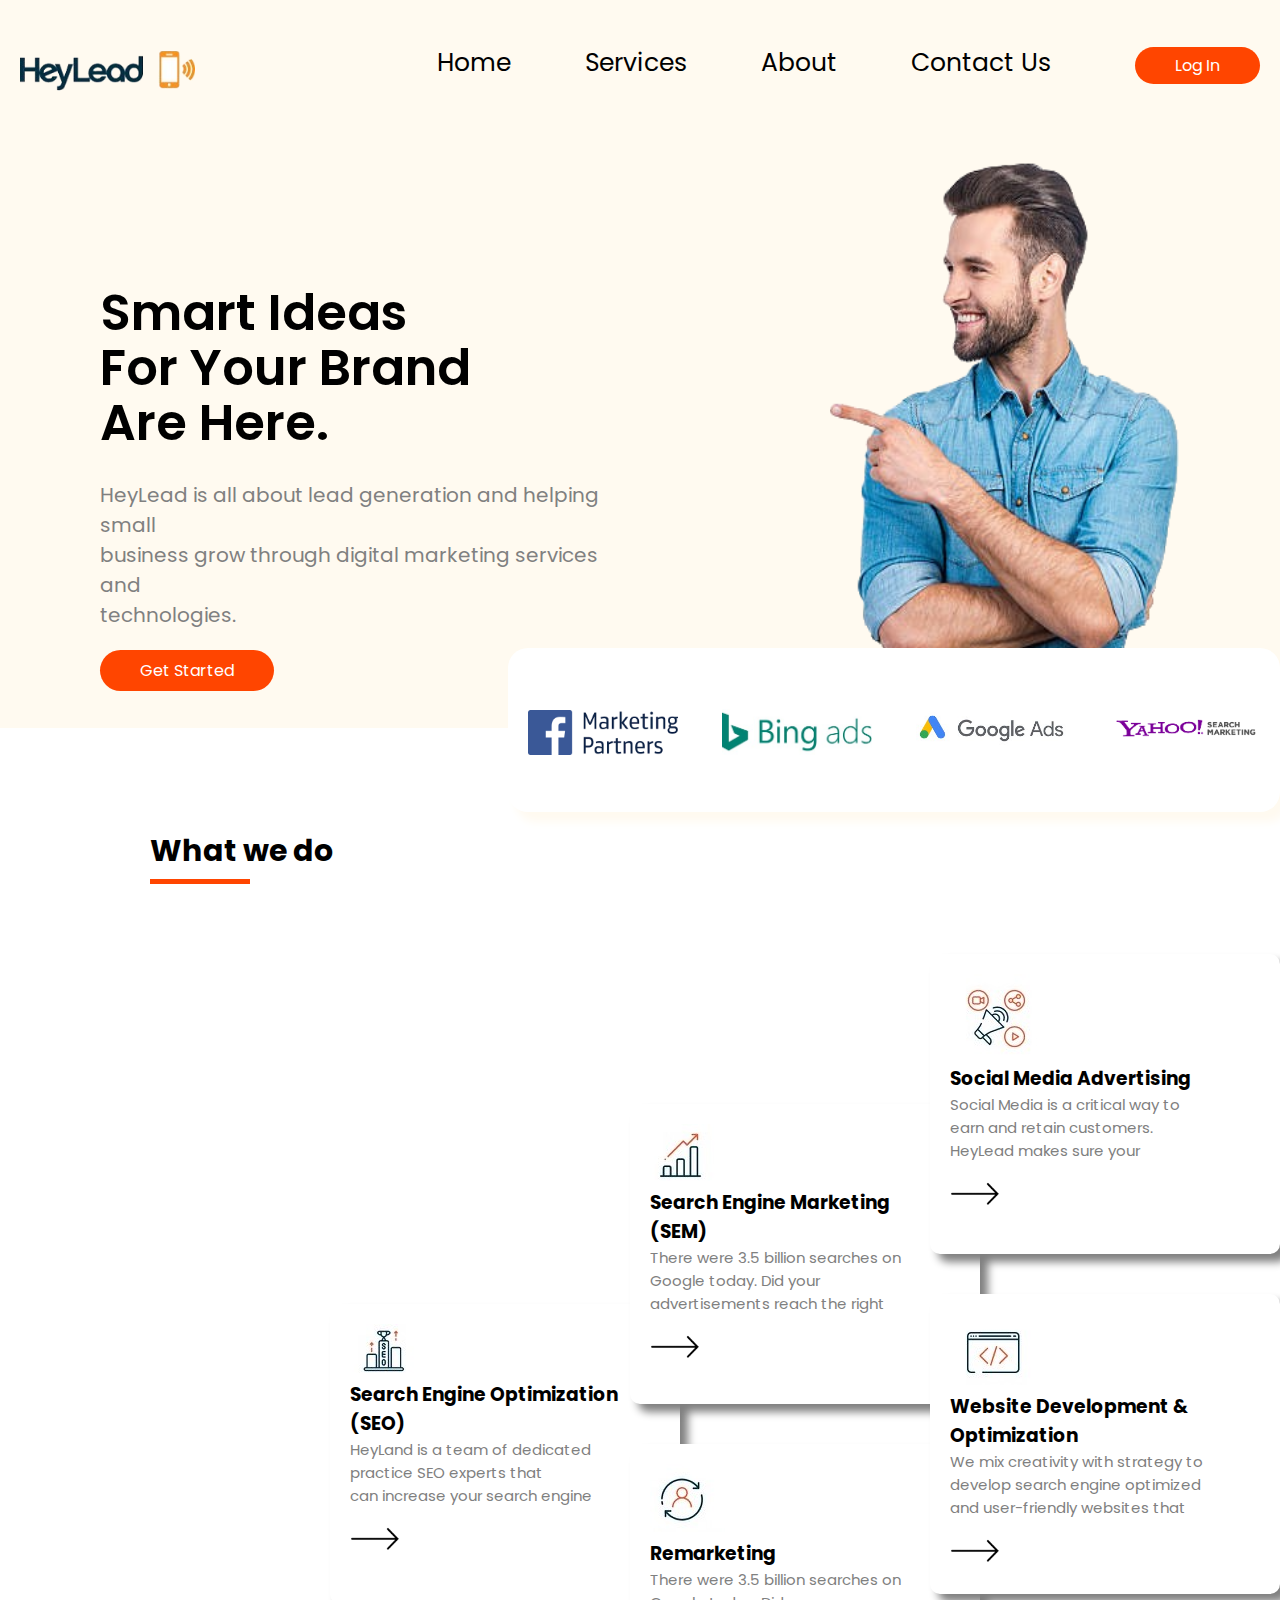
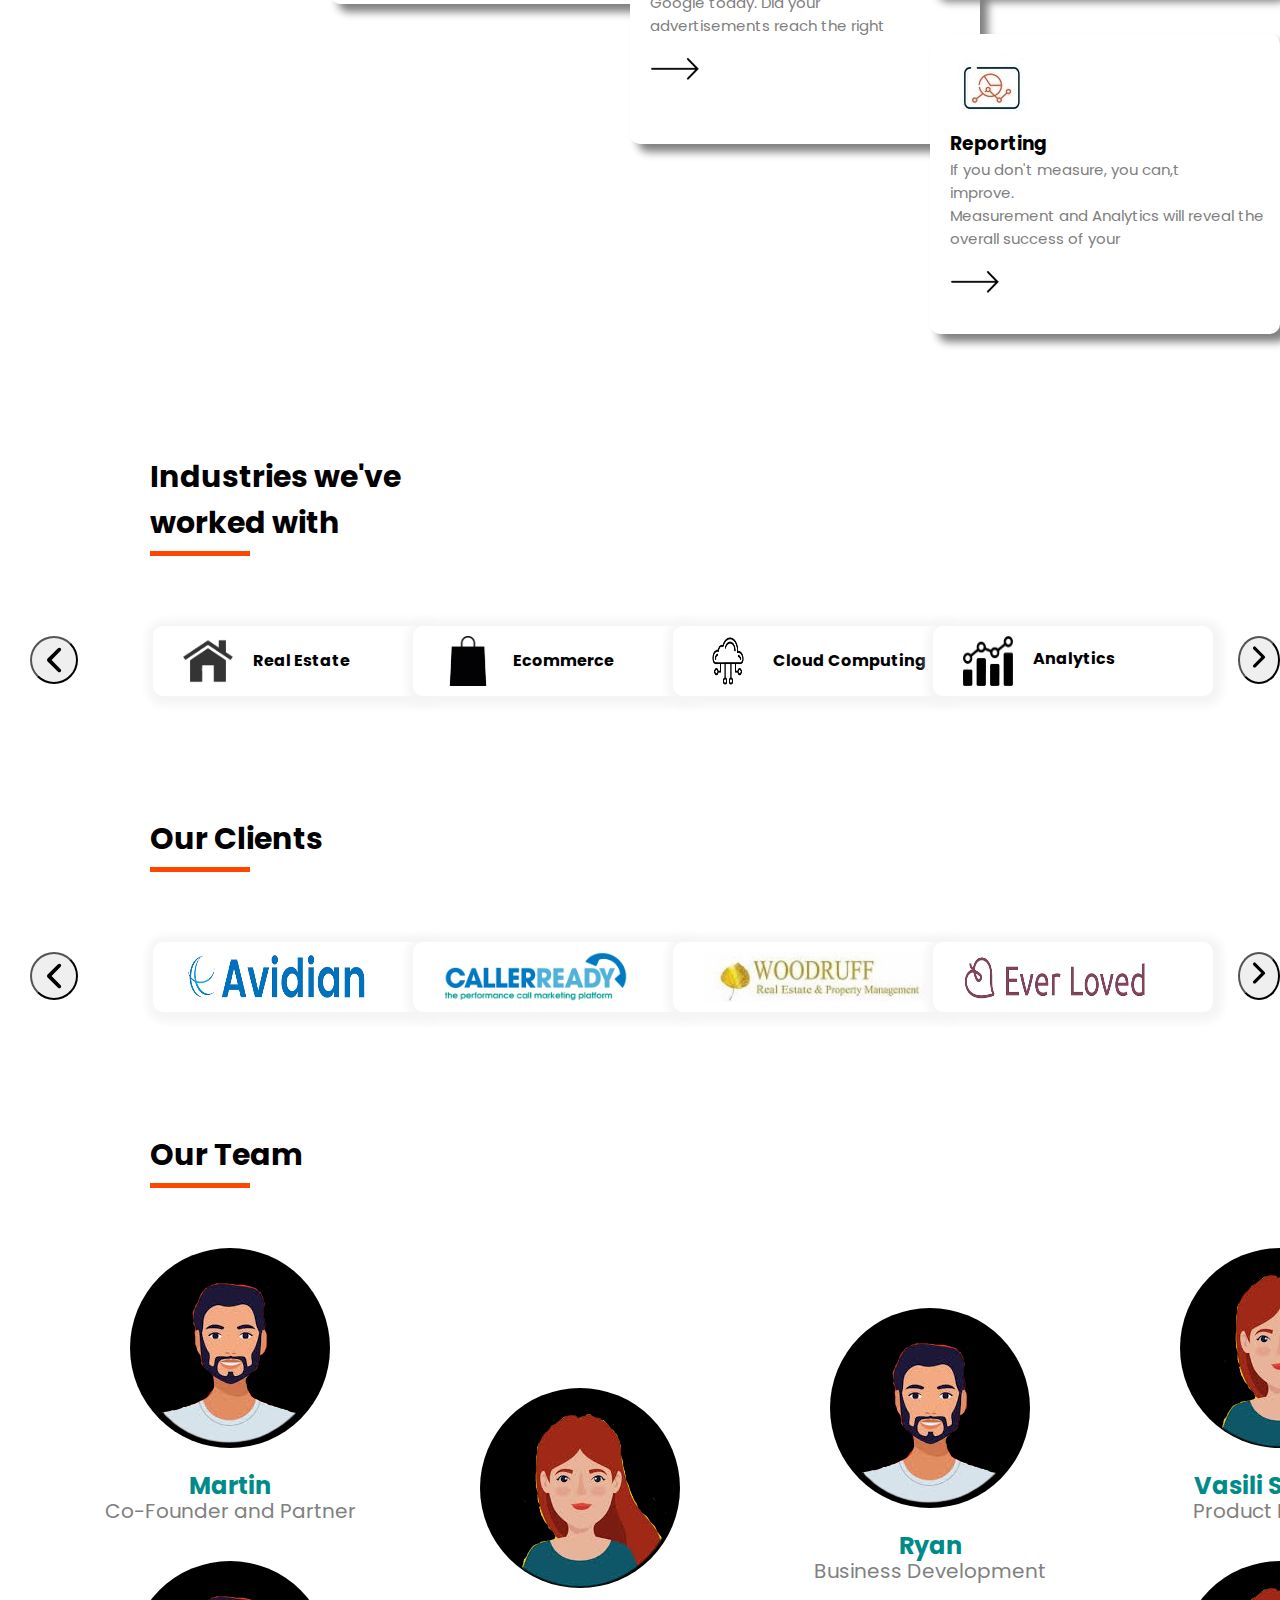
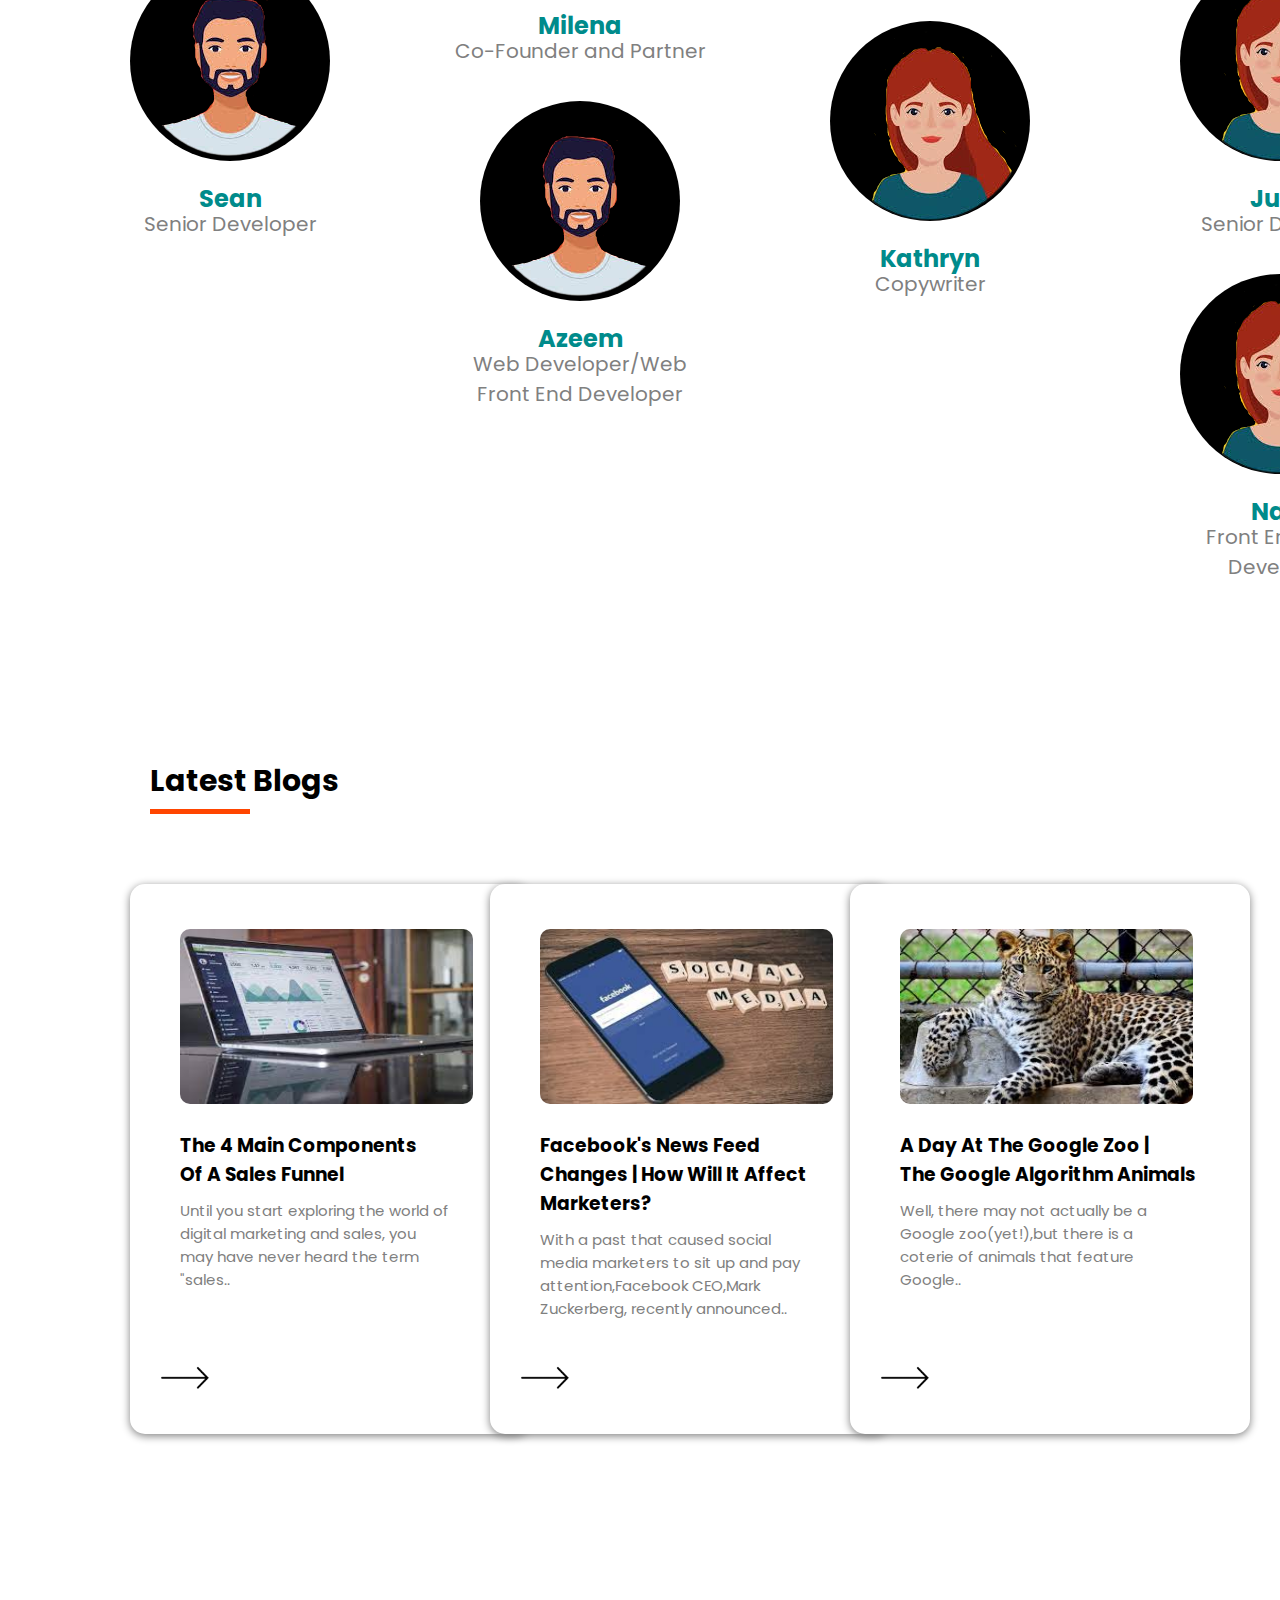
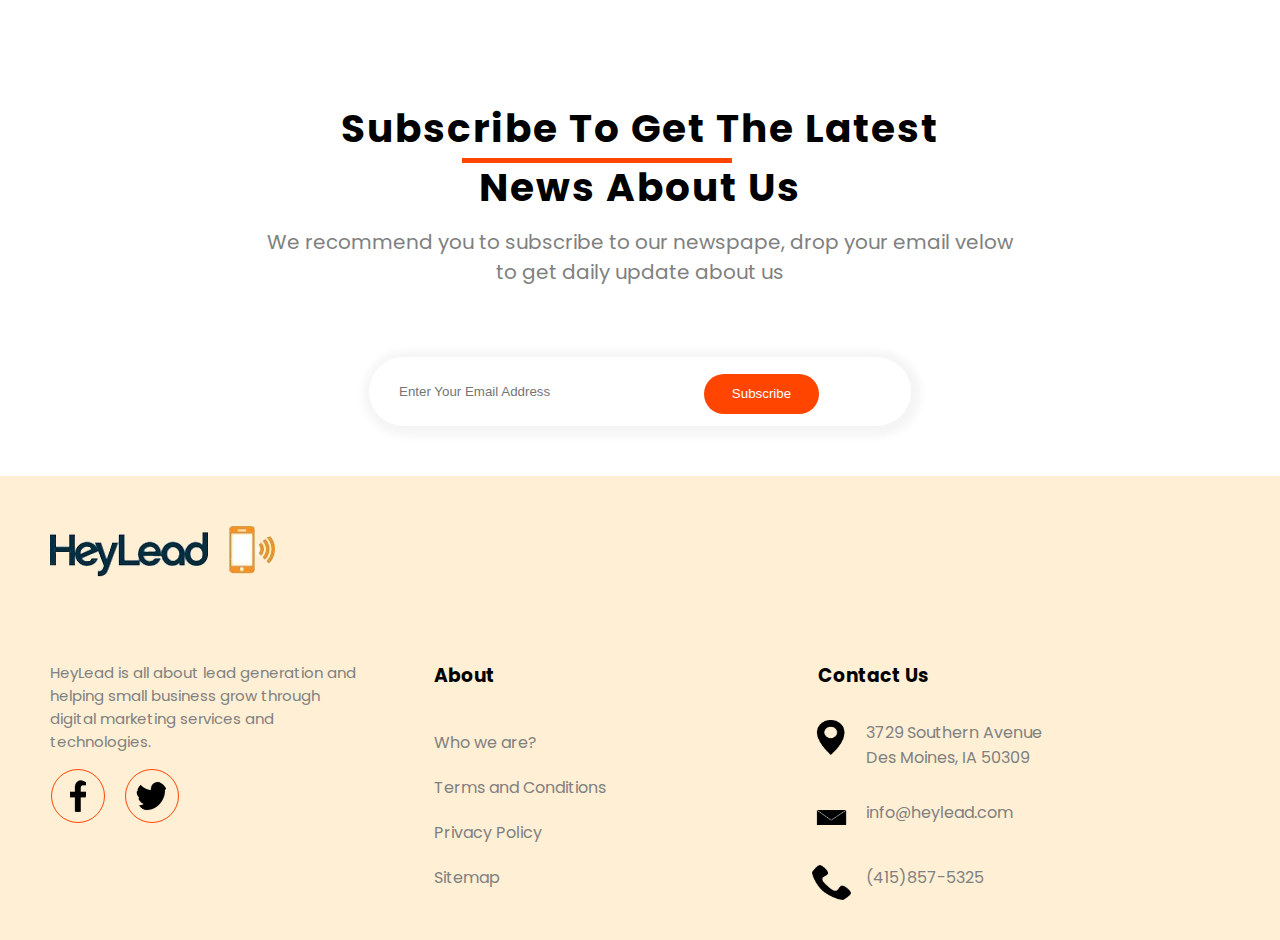
==== index.html @ 89aa3ac0 "Add files via upload" ====
<!DOCTYPE html>
<html>
<head>
    <meta name="viewport" content="width=device-width, initial-scale=1.0">
    <title>Sample Page</title>
    <link rel="stylesheet" href="page.css">
    <link rel="preconnect" href="https://fonts.googleapis.com">
    <link href="https://fonts.googleapis.com/css2?family=Poppins:wght@300;500;600;700&display=swap" rel="stylesheet">
</head>
<body>
   <div class="container">    
     <div class="header">
        <img src="images/download1.png"class="logo" width="175px">
          <nav>
              <ul>
               <li><a href="index.html" id="home">Home</a></li>
               <li><a href="">Services</a></li>
               <li><a href="">About</a></li>
               <li><a href="">Contact Us</a></li>
               <a href="" class="btn">Log In</a>
           </ul>
         </nav>
    </div>
    <div class="content">
       <div class="textbox">
         <h2>Smart Ideas<br>For Your Brand<br>Are Here.</h2>
           <p>HeyLead is all about lead generation and helping small<br>business grow through digital marketing services and<br>technologies.</p>
           <a href="" class="btn1">Get Started</a>
       </div>
       <div class="imgbox">
         <img src="images/man1.png" width="620px" height="580px">
       </div>
    </div>
   </div>
    <div class="over-con">
        <ul class="ads">
            <li><a href="#"><img src="images/fb.png"></a></li>
            <li><a href="#"><img src="images/bing1.jpg"></a></li>
            <li><a href="#"><img src="images/google1.jpg"></a></li>
            <li><a href="#"><img src="images/yahoo1.png"></a></li>
        </ul>
    </div>
<div class="container1">
<h2 class="title">What we do</h2>
 <div class="row1">
     <div class="col-md-4">
        <div class="rud">
         <div class="col-lg-4 item">
             <img src="images/heylead%20webpage%20update%202%20(2).jpg">
             <h3>Search Engine Optimization<br>(SEO)</h3>
             <p>HeyLand is a team of dedicated<br>practice SEO experts that<br>can increase your search engine</p>
             <a href="#"><img src="images/arrow.png" width="50px"></a>
         </div>
         </div>
     </div> 
     <div class="col-md-4">
         <div class="rud1">
            <div class="col-lg-4 item">
             <img src="images/heylead%20webpage%20update%202%20(1).jpg">
             <h3>Search Engine Marketing<br>(SEM)</h3>
             <p>There were 3.5 billion searches on<br>Google today. Did your<br>advertisements reach the right</p>
             <a href="#"><img src="images/arrow.png" width="50px"></a>
         </div>
            <div class="col-lg-4 item">
             <img src="images/heylead%20webpage%20update%202%20(3).jpg">
             <h3>Remarketing</h3>
            <p>There were 3.5 billion searches on<br>Google today. Did your<br>advertisements reach the right</p>
             <a href="#"><img src="images/arrow.png" width="50px"></a>
         </div>
         </div>
     </div> 
     <div class="col-md-4">
            <div class="col-lg-4 item">
             <img src="images/heylead%20webpage%20update%202%20(4).jpg">
             <h3>Social Media Advertising</h3>
             <p>Social Media is a critical way to<br>earn and retain customers.<br>HeyLead makes sure your</p>
             <a href="#"><img src="images/arrow.png" width="50px"></a>
         </div>
            <div class="col-lg-4 item">
             <img src="images/heylead%20webpage%20update%202%20(5).jpg">
             <h3>Website Development &<br>Optimization</h3>
             <p>We mix creativity with strategy to<br>develop search engine optimized<br>and user-friendly websites that</p>
             <a href="#"><img src="images/arrow.png" width="50px"></a>
         </div>
            <div class="col-lg-4 item">
             <img src="images/6.jpg">
             <h3>Reporting</h3>
             <p>If you don't measure, you can,t<br>improve.<br>Measurement and Analytics will reveal the overall success of your</p>
             <a href="#"><img src="images/arrow.png" width="50px"></a>
         </div>         
     </div>       
 </div>  
</div>
<div class="container2">
    <div class="ind-con">
        <h2 class="title">Industries we've<br>worked with</h2> 
        <div class="divs1">
          <div class="row-1">
          <button class="btn-prev" type="button" data-bs-target="#carouselExampleControls" data-bs-slide="prev">
          <span class="btn-prev-icon" aria-hidden="true"></span>
          <span class="visually-hidden">Previous</span>
          </button>
         <div class="col-md-2">
            <div class="item-1">
             <img src="images/hut.png"><h2>Real Estate</h2>
            </div>
          </div> 
            <div class="col-md-2">
            <div class="item-1">
             <img src="images/bag.png"><h2>Ecommerce</h2>
            </div>
          </div> 
            <div class="col-md-2">
            <div class="item-1">
             <img src="images/cloud.png"><h2>Cloud Computing</h2>
            </div>
          </div>  
            <div class="col-md-2">
            <div class="item-1">
             <a href="#"><img src="images/analytics.png"><h2>Analytics</h2></a>
            </div>
          </div> 
         <button class="btn-next" type="button" data-bs-target="#carouselExampleControls" data-bs-slide="next">
        <span class="btn-next-icon" aria-hidden="true"></span>
         <span class="visually-hidden">Next</span>
         
         </button>
         
    </div>
    </div>
  
</div> 
    <div class="client-con">
        <h2 class="title">Our Clients</h2>  
        <div class="divs1">
          <div class="row-1">
          <button class="btn-prev" type="button" data-bs-target="#carouselExampleControls" data-bs-slide="prev">
          <span class="btn-prev-icon" aria-hidden="true"></span>
          <span class="visually-hidden">Previous</span>
          </button>
         <div class="col-md-2">
            <div class="item-1">
             <img style="width: 185px;"src="images/avidian.png">
            </div>
          </div> 
            <div class="col-md-2">
            <div class="item-1">
             <img style="width: 185px;" src="images/calleready.png">
            </div>
          </div> 
            <div class="col-md-2">
            <div class="item-1">
             <img style="width: 235px;" src="images/woodruff.jpg">
            </div>
          </div>  
            <div class="col-md-2">
            <div class="item-1">
             <img style="width: 185px;" src="images/everloved.png">
            </div>
          </div> 
         <button class="btn-next" type="button" data-bs-target="#carouselExampleControls" data-bs-slide="next">
        <span class="btn-next-icon" aria-hidden="true"></span>
         <span class="visually-hidden">Next</span>
         </button>
    </div>
    </div>
    </div>
    
</div>
<div class="container2">
    <h2 class="title">Our Team</h2>
    <div class="row2">   
        <div class="col-md-3">
           <div class="col-lg-4 item1">
             <img src="images/av3-new.png">
            </div>
            <h2 style="color: darkcyan; text-align: center;">Martin</h2>
            <p  style="text-align: center;">Co-Founder and Partner</p>
         <div class="col-lg-4 item1">
             <img src="images/av3-new.png">
        </div>
            <h2 style="color: darkcyan; text-align: center;">Sean</h2>
            <p  style="text-align: center;">Senior Developer</p>
        </div>
        <div class="col-md-3">
            <div class="cl1">
           <div class="col-lg-4 item1">
             <img src="images/av1-new.png">
         </div>
            <h2 style="color: darkcyan; text-align: center;">Milena</h2>
            <p  style="text-align: center;">Co-Founder and Partner</p>
         <div class="col-lg-4 item1">
             <img src="images/av3-new.png">
         </div>
         <h2 style="color: darkcyan; text-align: center;">Azeem</h2>
            <p  style="text-align: center;">Web Developer/Web<br>Front End Developer</p>
        </div>
        </div>
        <div class="col-md-3">
            <div class="cl2">
           <div class="col-lg-4 item1">
             <img src="images/av3-new.png">
         </div>
         <h2 style="color: darkcyan; text-align: center;">Ryan</h2>
            <p  style="text-align: center;">Business Development</p>
         <div class="col-lg-4 item1">
             <img src="images/av1-new.png">
         </div>
            <h2 style="color: darkcyan; text-align: center;">Kathryn</h2>
            <p  style="text-align: center;">Copywriter</p>
        </div>
        </div>
        <div class="col-md-3">
           <div class="col-lg-4 item1">
             <img src="images/av1-new.png">
         </div>
         <h2 style="color: darkcyan; text-align: center;">Vasili Savitski</h2>
            <p  style="text-align: center;">Product Designer</p>
         <div class="col-lg-4 item1">
             <img src="images/av1-new.png">
         </div>
         <h2 style="color: darkcyan; text-align: center;">Julia</h2>
            <p  style="text-align: center;">Senior Designer</p>
        <div class="col-lg-4 item1">
             <img src="images/av1-new.png">
         </div>
        <h2 style="color: darkcyan; text-align: center;">Nani</h2>
            <p  style="text-align: center;">Front End Web<br>Developer</p>
        </div>

    </div>
</div>
<div class="container2">
  <h2 class="title">Latest Blogs</h2>
  <div class="row3">
      <div class="col-md-4">
         <div class="col-lg-4 item2">
             <img class="img1" src="images/laptop.jpg">
             <div class="cont">
             <h3>The 4 Main Components<br>Of A Sales Funnel</h3>
             <p>Until you start exploring the world of<br>digital marketing and sales, you<br>may have never heard the term<br>"sales..</p>
             </div>
             <a href="#"><img  src="images/arrow.png" width="50px"></a>
         </div>
         </div>
    <div class="col-md-4">
         <div class="col-lg-4 item2">
             <img class="img1" src="images/facebook1.jpg">
             <div class="cont">             
             <h3>Facebook's News Feed<br>Changes | How Will It Affect<br>Marketers?</h3>
             <p>With a past that caused social<br>media marketers to sit up and pay<br>attention,Facebook CEO,Mark<br>Zuckerberg, recently announced..</p>
             </div>
             <a href="#"><img src="images/arrow.png" width="50px"></a>
         </div>
         </div>
    <div class="col-md-4">
         <div class="col-lg-4 item2">
             <img class="img1" src="images/animal.jpg">
             <div class="cont">
             <h3>A Day At The Google Zoo |<br>The Google Algorithm Animals</h3>
             <p>Well, there may not actually be a<br>Google zoo(yet!),but there is a<br>coterie of animals that feature<br>Google..</p>
             </div>
                 <a href="#"><img src="images/arrow.png" width="50px"></a>
        </div>
         </div>
     </div> 
</div>
<div class="container3">
   <h2 class="title1">Subscribe To Get The Latest<br>News About Us</h2>   
   <p class="p1">We recommend you to subscribe to our newspape, drop your email velow<br>to get daily update about us</p>
  <div class="email-con">
      <input type="email" class="form-control" placeholder="Enter Your Email Address">
      <button id="subscribe">Subscribe</button>
  </div>
</div>
<div class="container4">
    <div class="row4-1">
        <img class="logo1" src="images/download1.png">
    </div>
    <div class="row4">
      <div class="col-md-4">
          <p>HeyLead is all about lead generation and<br>helping small business grow through<br>digital marketing services and<br>technologies.</p>
          <div class="soc-img">
          <a  href="#"><img class="social" src="images/facebook.png"></a>
          <a  href="#"><img class="social" src="images/twitter.png"></a>
        </div>
      </div>
      <div class="col-md-4">
          <h3>About</h3>
          <ul>
              <li><a href="#">Who we are?</a></li>
              <li><a href="#">Terms and Conditions</a></li>
              <li><a href="#">Privacy Policy</a></li>
              <li><a href="#">Sitemap</a></li>
          </ul>
      </div>
      <div class="col-md-4" style="margin-bottom: 40px;">
          <h3>Contact Us</h3>
          <div class="c1">
          <img src="images/loc.png"><a href="#">3729 Southern Avenue<br>Des Moines, IA 50309</a>
          </div>
          <div class="c1">
          <img src="images/msg.png"><a href="#">info@heylead.com</a>
          </div>
          <div class="c1">
          <img src="images/call.png"><a href="#">(415)857-5325</a>
          </div>
      </div>
    </div>
    
</div>

   

</body>    
</html>
---- page.css ----
*{
    margin:0;
    padding:0;
    box-sizing: : border-box;
  
}
h2{
    padding:10px 0;
    color:black;
}
body{
    font-family: 'Poppins', sans-serif;
}
.container{
    background-color:floralwhite;
    width: 100%;   
    padding-left: 0px;
    padding-right: 0px;
}
.header{
   display: flex;
   align-items: center;
   padding: 20px;
   justify-content: space-around;
   align-items: center;
}
.logo{
    padding-left: o;
}
nav{
    flex: 1;
    text-align:right;
}
nav ul{ 
    list-style-type: none;
}
nav ul li{
    display: inline-block;
    font-size:25px;
    margin-right: 40px;
    margin-left: 30px;
}
a{
    text-decoration:none    ;
    color: black; 
}

.btn{
    display:inline-block;
    background-color: orangered;
    color: white;
    padding: 6px 40px;
    margin-left:40px;
    border-radius:30px;
    transition: background 0.5s;
}
.btn:hover{
    background-color:firebrick;
}
p{
    font-size: 20px;
    color:gray;
}
.content{
    position: relative;
    width: 100%;
    display: flex;
    justify-content:space-between;
    align-items: center;
}
.content .textbox{
    width:40%;
    padding:10px 0;
    padding-left: 100px;
    align-items: center;
}
.content .textbox h2{
    color: black;
    font-size: 50px;
    line-height: 55px;
    font-weight: 600;
    margin-top: 110px;
    margin-bottom: 20px;
}
.btn1{
    display:inline-block;
    background-color: orangered;
    color: white;
    padding: 8px 40px;
    margin-top:20px;
    border-radius:30px;
    transition: background 0.5s;
}
.btn1:hover{
    background-color:firebrick;
}
.content .imgbox{
    width: 40%;
    display: flex;
    justify-content: center;
    padding-left: 0px;
    padding-top: 20px;  
}
.content .imgbox img{
    left: 0;
}

.over-con{
    position: absolute;
    right:0;
    background-color:white;
    border-radius: 20px;
    margin-top: -80px;
    margin-bottom: -80px;
    border-color: cornsilk;
    box-shadow: 8px 10px 10px 0px floralwhite;
}
.over-con .ads li{
    list-style: none;
    display:inline-block;
    align-items: center;
    margin: 50px 20px;
    cursor: pointer;
    transition: 0.5s;
}
.over-con .ads li img{
    width:150px;
    align-content: center;
}

.container1{
   background-color:white;
   width: 100%;   
   padding-left: 0px;
   padding-right: 0px;
   min-height: 500px;
}
.container1 .row1{
    display: flex;
    padding-left: 280px;
}
.container1 .row1 .col-md-4{
    display: inline-block;
    height: 1020px;
    width: 30%;
    margin-top: 50px;
}

.title{ 
    margin-top:90px;
    margin-left: 150px;
    position: relative;
    color: black;
    font-size:30px;
}
.title::after{
    content: "";
    background: orangered;
    width:100px;
    height: 5px;
    position:absolute;
    bottom:0;
    left: 50px;
    transform: translateX(-50%);    
}
.rud{
    margin-top: 350px;    
}
.rud1{
    margin-top: 150px;
}
.item{
    width: 350px;
    height: 300px;
    box-shadow: 8px 8px 9px 0 gray;
    border-radius: 10px;
    display: inline-block;
    background-color:white;
    margin: 20px 0;
    margin-left: 50px;
    align-items: center;
}
.item img{
    margin-top: 20px;
    margin-left: 20px;
}
.item h3{
    margin-left: 20px;
}
.item p{
    margin-left: 20px;
    font-size: 15px;
}
.container2{
    width: 100%;
    min-height: 100px;    
}
.container2 .row-1{
    display: flex;
    padding-left: 30px;
    margin-top: 40px;
}
.container2 .row-1 .col-md-2{
    display: inline-block;
    min-height: 50px;
    width: 20%;
    margin-top: 10px;
    margin-left: 10px;  
}
.container2 .row-1 .col-md-2 a{
    display: flex;
}

.item-1{
    width: 280px;
    height: 70px;
    box-shadow: 2px 2px 8px 8px whitesmoke;
    border-radius: 10px;
    display:flex;
    background-color:white;
    margin: 20px 35px;
    align-items: center;
}
.item-1 img{
    height: 50px;
    width: 50px;
    margin-left:30px;
    margin-right:20px;
}
.item-1 h2{
    font-size:16px;
}

.btn-prev{
    width:3rem;
    height: 3rem;
    margin-top: 40px;
    margin-right: 30px;
    border-radius: 50%;
    background-image: url("images/left-arrow.svg");
}

.btn-next{
    width:3rem;
    height: 3rem;
    margin-top: 40px;
    margin-left: 90px;
    border-radius: 50%;
    background-image: url("images/right-arrow.svg");
}


.visually-hidden{
    visibility: hidden;
}

.container2 .row2{
    display: flex;
    padding: 0 30px;
} 
.container2 .row2 .col-md-3{
    display: inline-block;
    height: 1020px;
    width: 30%;
    margin-top: 50px;
    margin-left: 50px;
}
.item1{
    width: 200px;
    height: 200px;
    border-radius: 150px;
    background-color: black;
    margin: 10px 50px;
}
.item1 img{
    margin-left: -13px;
    margin-top: -7px;
}
.col-md-3 p{
    margin-top: -17px;
    margin-bottom: 35px;
}
.cl1{
    padding-top: 140px;
}
.cl2{
    padding-top: 60px;
}
.container2 .row3{
    display: flex;
    padding-left: 80px;
}
.container2 .row3 .col-md-4{
    display: inline-block;
    
    width: 30%;
    margin-top: 50px;
}
.item2{
    width: 400px;
    height: 550px;
    box-shadow: 0px 2px 9px 0px gray;
    border-radius: 15px;
    display: inline-block;
    background-color:white;
    margin: 20px 0;
    margin-left: 50px;
    align-items: center;
    padding-left: 0;
    
}
.item2 .img1{
    margin-top: 45px;
    margin-left: 50px;
    border-radius: 10px;
    height:175px;
    width:293px;
}
.item2 .cont{
    height: 235px;
}
.item2 a{
   margin-left: 30px;
}
.item2 h3{
    margin-left: 50px;
    margin-top: 20px;
    margin-bottom: 10px;
}
.item2 p{
    margin-left: 50px;
    font-size: 15px;
}
.title1{
    text-align: center;
    margin-top: 235px;
    position: relative;
    color: black;
    font-size:39px;
    letter-spacing: 2px;
}
.title1::after{
    content: "";
    background: orangered;
    width:270px;
    height: 5px;
    position:absolute;
    left:597px;
    transform: translateX(-50%);    
}
.p1{
    text-align: center;
    margin-bottom: 20px;
}
.email-con{
    display: flex;
    justify-content: center;
}
.email-con #subscribe{
    position: absolute;
    border-radius: 50px;
    right: 463px;
    z-index: 2;
    border: none;
    height: 40px;
    width: 115px;
    cursor: pointer;
    color: white;
    background-color: orangered;
    transform: translateX(2px);
    margin-top: 67px;
    
}
.form-control{
    margin: 50px 0;
    width:40%;
    height:69px;
    border-radius: 40px;
    padding-left: 30px;
    border:none;
    box-shadow: 2px 2px 8px 8px whitesmoke;
}
.container4{
    background-color:papayawhip;
    width: 100%;   
    padding-left: 0px;
    padding-right: 0px;
}
.container4 .row4{
    display: flex;    
}
.container4 .row4 .col-md-4{
    display: inline-block;
    width: 30%;
    margin-top: 25px;
}
.social{
    border: 1px solid orangered;
    border-radius: 50%;
    padding: auto;
    width:2em;
    height:2em;
    padding:10px;
    /* box-sizing: border-box; */
}


.soc-img
{
    margin-top:1em;
    margin-left: 3.2em;
    padding: auto;
}
.soc-img a{
    margin-right:1em;;
}

.container4 .row4-1 .logo1{
    margin-left: 50px;
    margin-bottom: 30px;
    padding-top: 10px;
}
.container4 h3{
    margin-left: 50px;
    margin-bottom: 30px;
}
.container4 p{
     margin-left: 50px;
    font-size: 15px;
}
.c1{
    margin-top: 30px;
    display: flex;
    justify-content:start;
}
.c1 img{
    width: 39px;
    height: 35px;
    margin-left: 44px;
}
.c1 a{
    color: gray;
    margin-left: 15px;
}
.container4 ul{
   list-style: none;
}
.container4 ul li{
    padding: 10px 0;
}
.container4 ul li a{
    color: gray;
    margin-left: 50px;
}
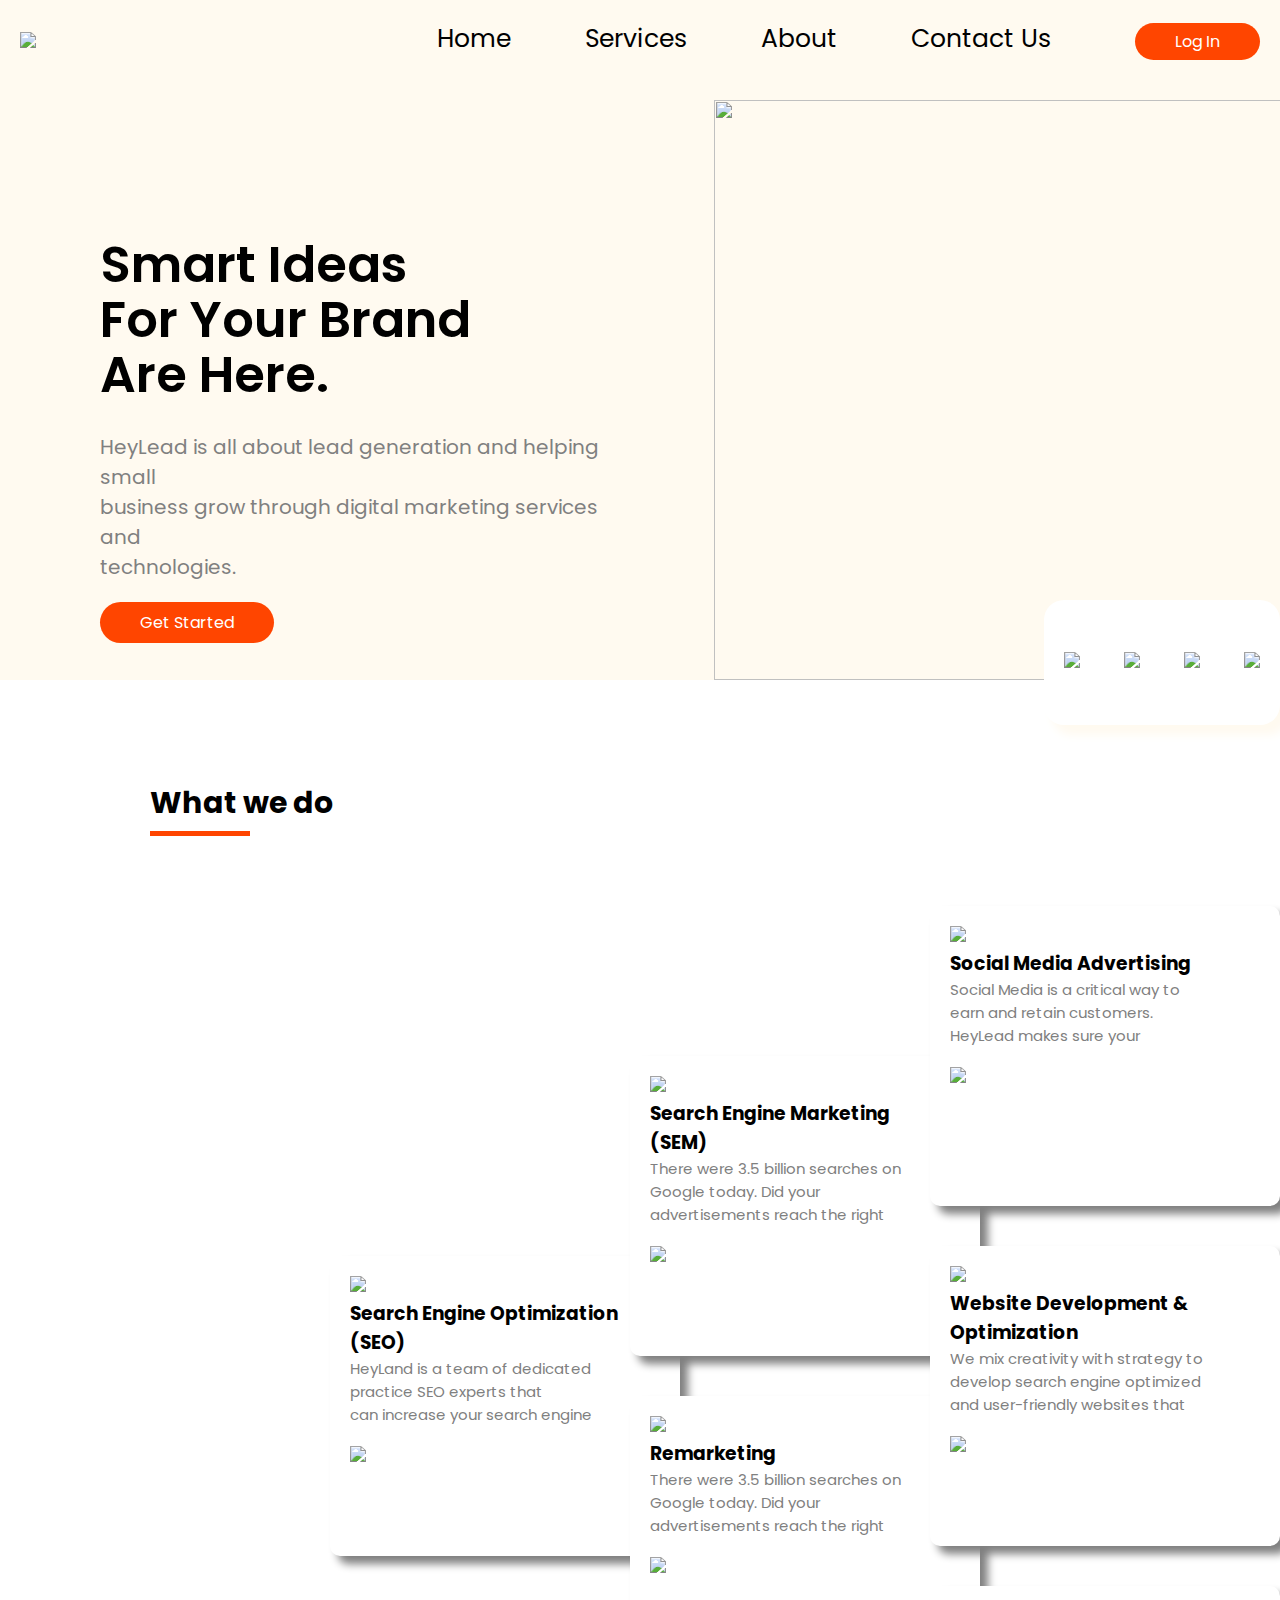
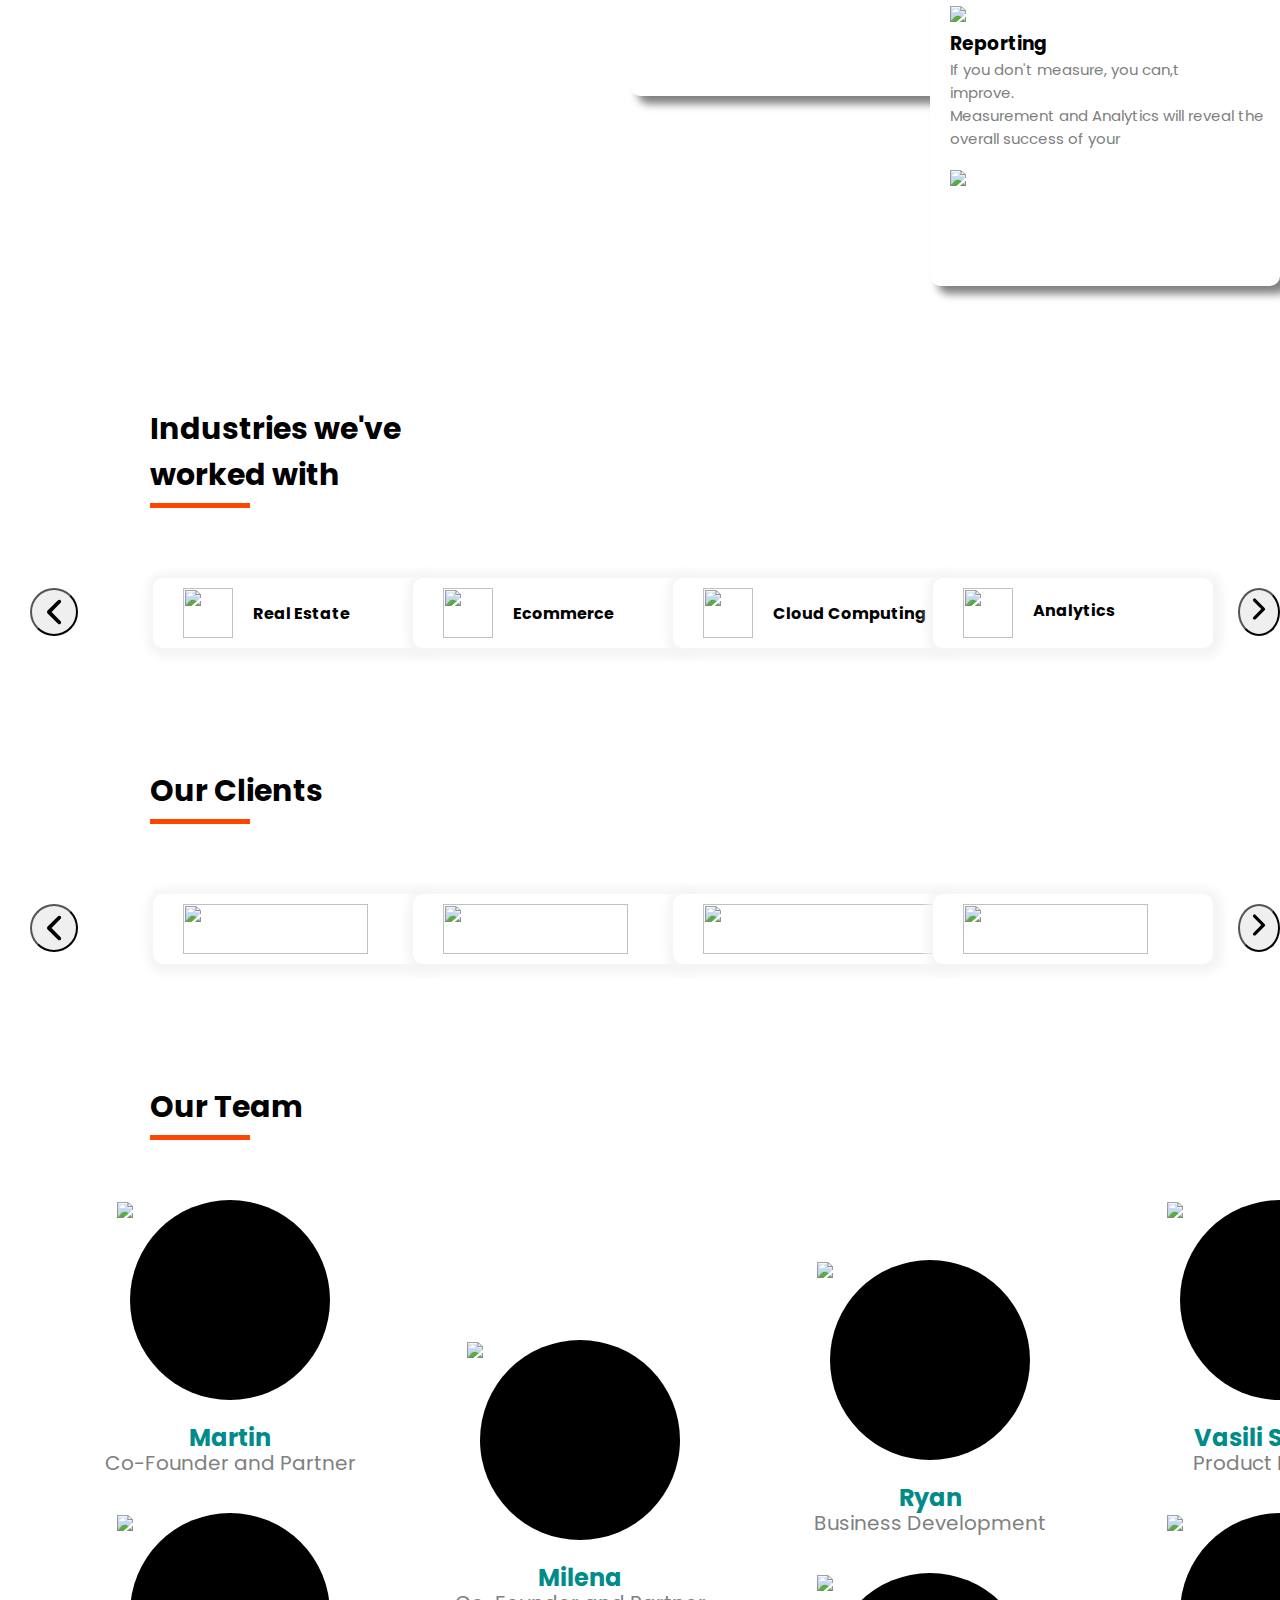
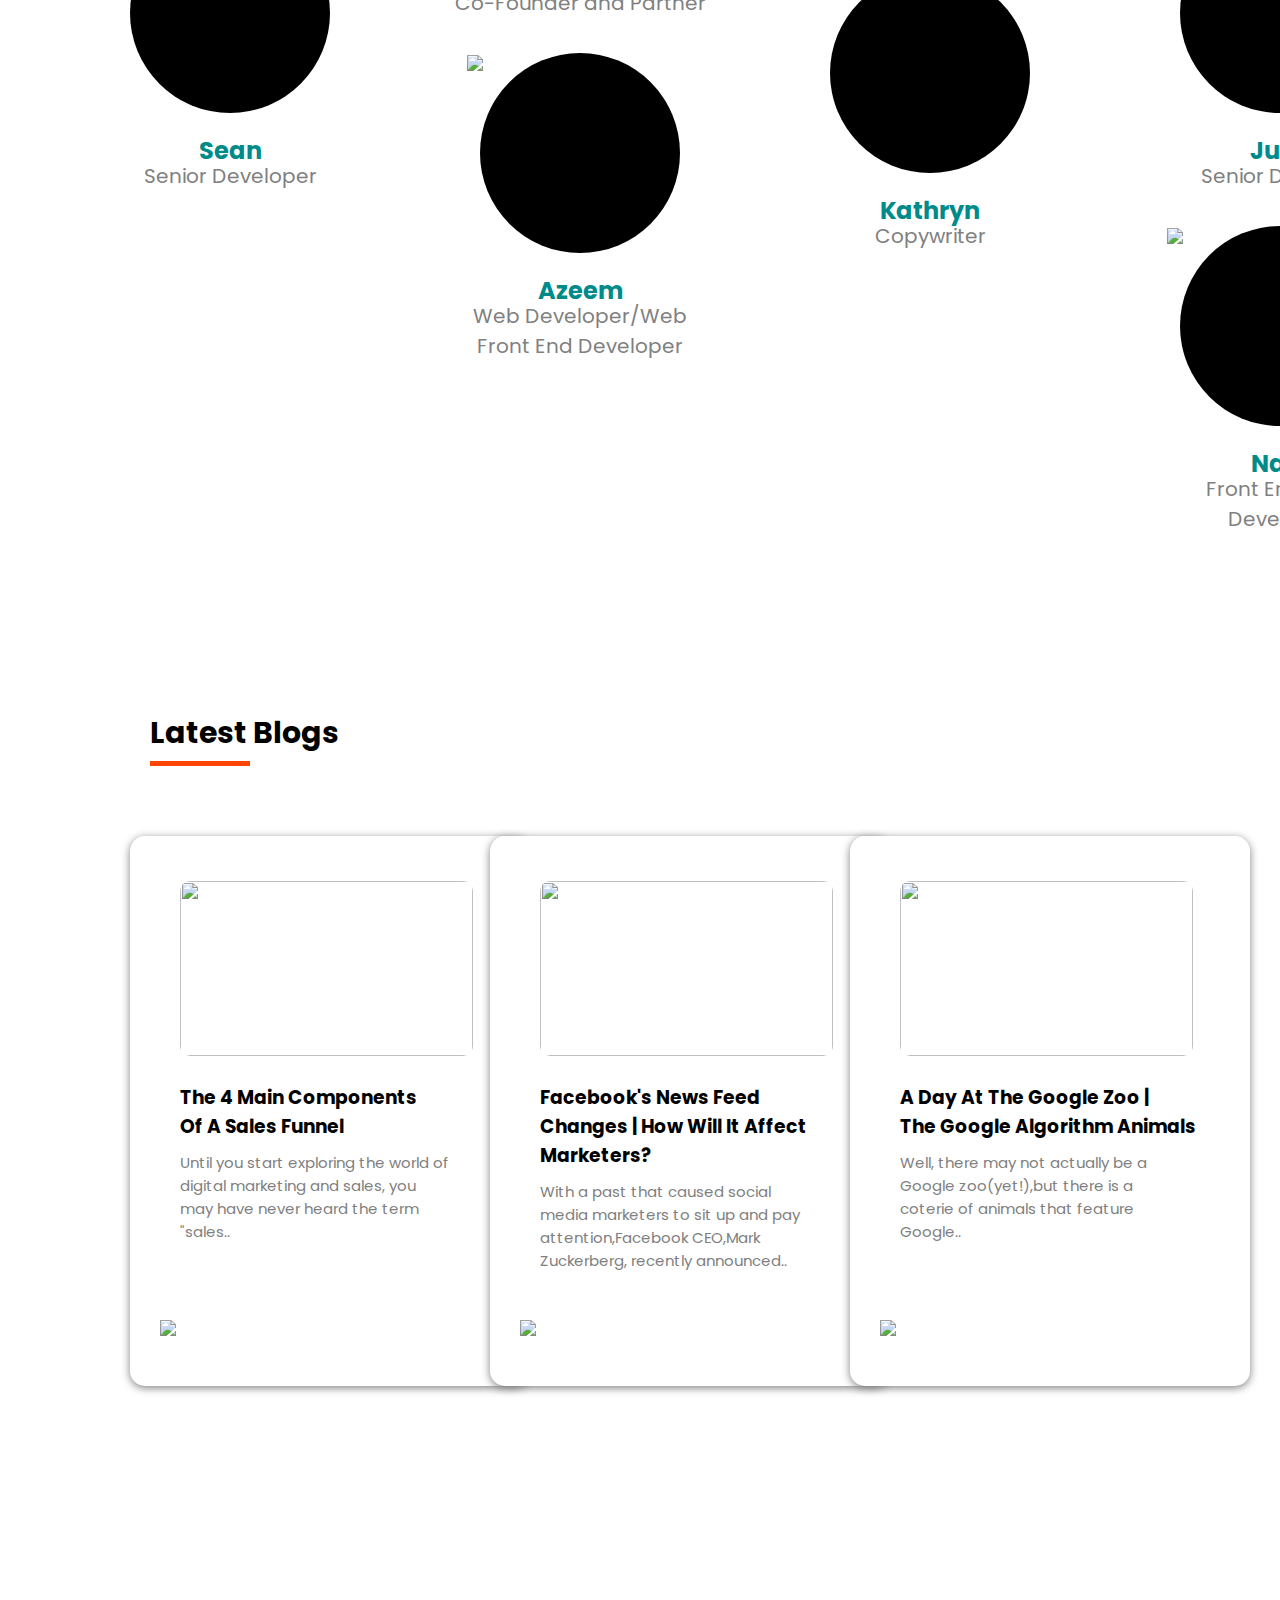
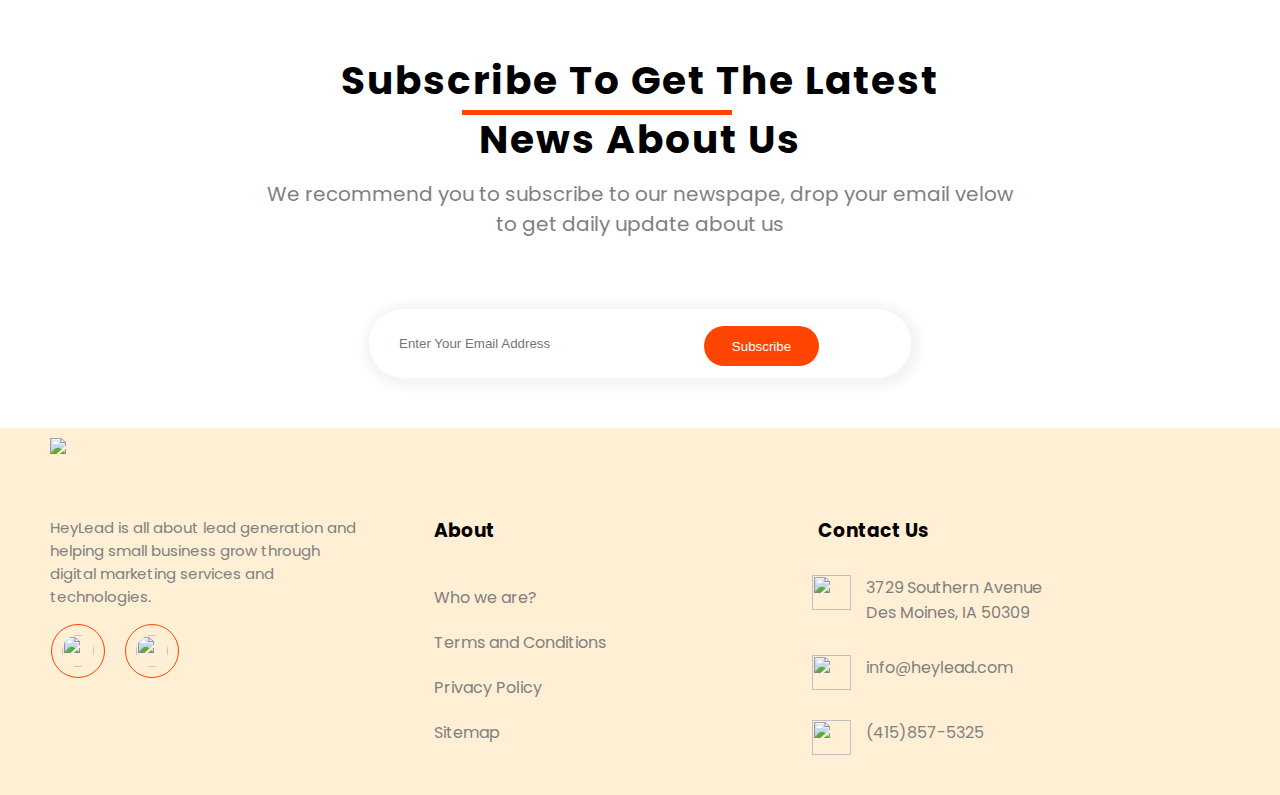
==== commit f5d1f233: "Update index.html" ====
--- a/index.html
+++ b/index.html
@@ -10,7 +10,7 @@
 <body>
    <div class="container">    
      <div class="header">
-        <img src="images/download1.png"class="logo" width="175px">
+        <img src="download1.png"class="logo" width="175px">
           <nav>
               <ul>
                <li><a href="index.html" id="home">Home</a></li>
@@ -28,16 +28,16 @@
            <a href="" class="btn1">Get Started</a>
        </div>
        <div class="imgbox">
-         <img src="images/man1.png" width="620px" height="580px">
+         <img src="man1.png" width="620px" height="580px">
        </div>
     </div>
    </div>
     <div class="over-con">
         <ul class="ads">
-            <li><a href="#"><img src="images/fb.png"></a></li>
-            <li><a href="#"><img src="images/bing1.jpg"></a></li>
-            <li><a href="#"><img src="images/google1.jpg"></a></li>
-            <li><a href="#"><img src="images/yahoo1.png"></a></li>
+            <li><a href="#"><img src="fb.png"></a></li>
+            <li><a href="#"><img src="bing1.jpg"></a></li>
+            <li><a href="#"><img src="google1.jpg"></a></li>
+            <li><a href="#"><img src="yahoo1.png"></a></li>
         </ul>
     </div>
 <div class="container1">
@@ -46,47 +46,47 @@
      <div class="col-md-4">
         <div class="rud">
          <div class="col-lg-4 item">
-             <img src="images/heylead%20webpage%20update%202%20(2).jpg">
+             <img src="heylead%20webpage%20update%202%20(2).jpg">
              <h3>Search Engine Optimization<br>(SEO)</h3>
              <p>HeyLand is a team of dedicated<br>practice SEO experts that<br>can increase your search engine</p>
-             <a href="#"><img src="images/arrow.png" width="50px"></a>
+             <a href="#"><img src="arrow.png" width="50px"></a>
          </div>
          </div>
      </div> 
      <div class="col-md-4">
          <div class="rud1">
             <div class="col-lg-4 item">
-             <img src="images/heylead%20webpage%20update%202%20(1).jpg">
+             <img src="heylead%20webpage%20update%202%20(1).jpg">
              <h3>Search Engine Marketing<br>(SEM)</h3>
              <p>There were 3.5 billion searches on<br>Google today. Did your<br>advertisements reach the right</p>
-             <a href="#"><img src="images/arrow.png" width="50px"></a>
-         </div>
-            <div class="col-lg-4 item">
-             <img src="images/heylead%20webpage%20update%202%20(3).jpg">
+             <a href="#"><img src="arrow.png" width="50px"></a>
+         </div>
+            <div class="col-lg-4 item">
+             <img src="heylead%20webpage%20update%202%20(3).jpg">
              <h3>Remarketing</h3>
             <p>There were 3.5 billion searches on<br>Google today. Did your<br>advertisements reach the right</p>
-             <a href="#"><img src="images/arrow.png" width="50px"></a>
+             <a href="#"><img src="arrow.png" width="50px"></a>
          </div>
          </div>
      </div> 
      <div class="col-md-4">
             <div class="col-lg-4 item">
-             <img src="images/heylead%20webpage%20update%202%20(4).jpg">
+             <img src="heylead%20webpage%20update%202%20(4).jpg">
              <h3>Social Media Advertising</h3>
              <p>Social Media is a critical way to<br>earn and retain customers.<br>HeyLead makes sure your</p>
-             <a href="#"><img src="images/arrow.png" width="50px"></a>
-         </div>
-            <div class="col-lg-4 item">
-             <img src="images/heylead%20webpage%20update%202%20(5).jpg">
+             <a href="#"><img src="arrow.png" width="50px"></a>
+         </div>
+            <div class="col-lg-4 item">
+             <img src="heylead%20webpage%20update%202%20(5).jpg">
              <h3>Website Development &<br>Optimization</h3>
              <p>We mix creativity with strategy to<br>develop search engine optimized<br>and user-friendly websites that</p>
-             <a href="#"><img src="images/arrow.png" width="50px"></a>
-         </div>
-            <div class="col-lg-4 item">
-             <img src="images/6.jpg">
+             <a href="#"><img src="arrow.png" width="50px"></a>
+         </div>
+            <div class="col-lg-4 item">
+             <img src="6.jpg">
              <h3>Reporting</h3>
              <p>If you don't measure, you can,t<br>improve.<br>Measurement and Analytics will reveal the overall success of your</p>
-             <a href="#"><img src="images/arrow.png" width="50px"></a>
+             <a href="#"><img src="arrow.png" width="50px"></a>
          </div>         
      </div>       
  </div>  
@@ -102,22 +102,22 @@
           </button>
          <div class="col-md-2">
             <div class="item-1">
-             <img src="images/hut.png"><h2>Real Estate</h2>
-            </div>
-          </div> 
-            <div class="col-md-2">
-            <div class="item-1">
-             <img src="images/bag.png"><h2>Ecommerce</h2>
-            </div>
-          </div> 
-            <div class="col-md-2">
-            <div class="item-1">
-             <img src="images/cloud.png"><h2>Cloud Computing</h2>
+             <img src="hut.png"><h2>Real Estate</h2>
+            </div>
+          </div> 
+            <div class="col-md-2">
+            <div class="item-1">
+             <img src="bag.png"><h2>Ecommerce</h2>
+            </div>
+          </div> 
+            <div class="col-md-2">
+            <div class="item-1">
+             <img src="cloud.png"><h2>Cloud Computing</h2>
             </div>
           </div>  
             <div class="col-md-2">
             <div class="item-1">
-             <a href="#"><img src="images/analytics.png"><h2>Analytics</h2></a>
+             <a href="#"><img src="analytics.png"><h2>Analytics</h2></a>
             </div>
           </div> 
          <button class="btn-next" type="button" data-bs-target="#carouselExampleControls" data-bs-slide="next">
@@ -140,22 +140,22 @@
           </button>
          <div class="col-md-2">
             <div class="item-1">
-             <img style="width: 185px;"src="images/avidian.png">
-            </div>
-          </div> 
-            <div class="col-md-2">
-            <div class="item-1">
-             <img style="width: 185px;" src="images/calleready.png">
-            </div>
-          </div> 
-            <div class="col-md-2">
-            <div class="item-1">
-             <img style="width: 235px;" src="images/woodruff.jpg">
+             <img style="width: 185px;"src="avidian.png">
+            </div>
+          </div> 
+            <div class="col-md-2">
+            <div class="item-1">
+             <img style="width: 185px;" src="calleready.png">
+            </div>
+          </div> 
+            <div class="col-md-2">
+            <div class="item-1">
+             <img style="width: 235px;" src="woodruff.jpg">
             </div>
           </div>  
             <div class="col-md-2">
             <div class="item-1">
-             <img style="width: 185px;" src="images/everloved.png">
+             <img style="width: 185px;" src="everloved.png">
             </div>
           </div> 
          <button class="btn-next" type="button" data-bs-target="#carouselExampleControls" data-bs-slide="next">
@@ -172,12 +172,12 @@
     <div class="row2">   
         <div class="col-md-3">
            <div class="col-lg-4 item1">
-             <img src="images/av3-new.png">
+             <img src="av3-new.png">
             </div>
             <h2 style="color: darkcyan; text-align: center;">Martin</h2>
             <p  style="text-align: center;">Co-Founder and Partner</p>
          <div class="col-lg-4 item1">
-             <img src="images/av3-new.png">
+             <img src="av3-new.png">
         </div>
             <h2 style="color: darkcyan; text-align: center;">Sean</h2>
             <p  style="text-align: center;">Senior Developer</p>
@@ -185,12 +185,12 @@
         <div class="col-md-3">
             <div class="cl1">
            <div class="col-lg-4 item1">
-             <img src="images/av1-new.png">
+             <img src="av1-new.png">
          </div>
             <h2 style="color: darkcyan; text-align: center;">Milena</h2>
             <p  style="text-align: center;">Co-Founder and Partner</p>
          <div class="col-lg-4 item1">
-             <img src="images/av3-new.png">
+             <img src="av3-new.png">
          </div>
          <h2 style="color: darkcyan; text-align: center;">Azeem</h2>
             <p  style="text-align: center;">Web Developer/Web<br>Front End Developer</p>
@@ -199,12 +199,12 @@
         <div class="col-md-3">
             <div class="cl2">
            <div class="col-lg-4 item1">
-             <img src="images/av3-new.png">
+             <img src="av3-new.png">
          </div>
          <h2 style="color: darkcyan; text-align: center;">Ryan</h2>
             <p  style="text-align: center;">Business Development</p>
          <div class="col-lg-4 item1">
-             <img src="images/av1-new.png">
+             <img src="av1-new.png">
          </div>
             <h2 style="color: darkcyan; text-align: center;">Kathryn</h2>
             <p  style="text-align: center;">Copywriter</p>
@@ -212,17 +212,17 @@
         </div>
         <div class="col-md-3">
            <div class="col-lg-4 item1">
-             <img src="images/av1-new.png">
+             <img src="av1-new.png">
          </div>
          <h2 style="color: darkcyan; text-align: center;">Vasili Savitski</h2>
             <p  style="text-align: center;">Product Designer</p>
          <div class="col-lg-4 item1">
-             <img src="images/av1-new.png">
+             <img src="av1-new.png">
          </div>
          <h2 style="color: darkcyan; text-align: center;">Julia</h2>
             <p  style="text-align: center;">Senior Designer</p>
         <div class="col-lg-4 item1">
-             <img src="images/av1-new.png">
+             <img src="av1-new.png">
          </div>
         <h2 style="color: darkcyan; text-align: center;">Nani</h2>
             <p  style="text-align: center;">Front End Web<br>Developer</p>
@@ -235,32 +235,32 @@
   <div class="row3">
       <div class="col-md-4">
          <div class="col-lg-4 item2">
-             <img class="img1" src="images/laptop.jpg">
+             <img class="img1" src="laptop.jpg">
              <div class="cont">
              <h3>The 4 Main Components<br>Of A Sales Funnel</h3>
              <p>Until you start exploring the world of<br>digital marketing and sales, you<br>may have never heard the term<br>"sales..</p>
              </div>
-             <a href="#"><img  src="images/arrow.png" width="50px"></a>
+             <a href="#"><img  src="arrow.png" width="50px"></a>
          </div>
          </div>
     <div class="col-md-4">
          <div class="col-lg-4 item2">
-             <img class="img1" src="images/facebook1.jpg">
+             <img class="img1" src="facebook1.jpg">
              <div class="cont">             
              <h3>Facebook's News Feed<br>Changes | How Will It Affect<br>Marketers?</h3>
              <p>With a past that caused social<br>media marketers to sit up and pay<br>attention,Facebook CEO,Mark<br>Zuckerberg, recently announced..</p>
              </div>
-             <a href="#"><img src="images/arrow.png" width="50px"></a>
+             <a href="#"><img src="arrow.png" width="50px"></a>
          </div>
          </div>
     <div class="col-md-4">
          <div class="col-lg-4 item2">
-             <img class="img1" src="images/animal.jpg">
+             <img class="img1" src="animal.jpg">
              <div class="cont">
              <h3>A Day At The Google Zoo |<br>The Google Algorithm Animals</h3>
              <p>Well, there may not actually be a<br>Google zoo(yet!),but there is a<br>coterie of animals that feature<br>Google..</p>
              </div>
-                 <a href="#"><img src="images/arrow.png" width="50px"></a>
+                 <a href="#"><img src="arrow.png" width="50px"></a>
         </div>
          </div>
      </div> 
@@ -275,14 +275,14 @@
 </div>
 <div class="container4">
     <div class="row4-1">
-        <img class="logo1" src="images/download1.png">
+        <img class="logo1" src="download1.png">
     </div>
     <div class="row4">
       <div class="col-md-4">
           <p>HeyLead is all about lead generation and<br>helping small business grow through<br>digital marketing services and<br>technologies.</p>
           <div class="soc-img">
-          <a  href="#"><img class="social" src="images/facebook.png"></a>
-          <a  href="#"><img class="social" src="images/twitter.png"></a>
+          <a  href="#"><img class="social" src="facebook.png"></a>
+          <a  href="#"><img class="social" src="twitter.png"></a>
         </div>
       </div>
       <div class="col-md-4">
@@ -297,13 +297,13 @@
       <div class="col-md-4" style="margin-bottom: 40px;">
           <h3>Contact Us</h3>
           <div class="c1">
-          <img src="images/loc.png"><a href="#">3729 Southern Avenue<br>Des Moines, IA 50309</a>
+          <img src="loc.png"><a href="#">3729 Southern Avenue<br>Des Moines, IA 50309</a>
           </div>
           <div class="c1">
-          <img src="images/msg.png"><a href="#">info@heylead.com</a>
+          <img src="msg.png"><a href="#">info@heylead.com</a>
           </div>
           <div class="c1">
-          <img src="images/call.png"><a href="#">(415)857-5325</a>
+          <img src="call.png"><a href="#">(415)857-5325</a>
           </div>
       </div>
     </div>
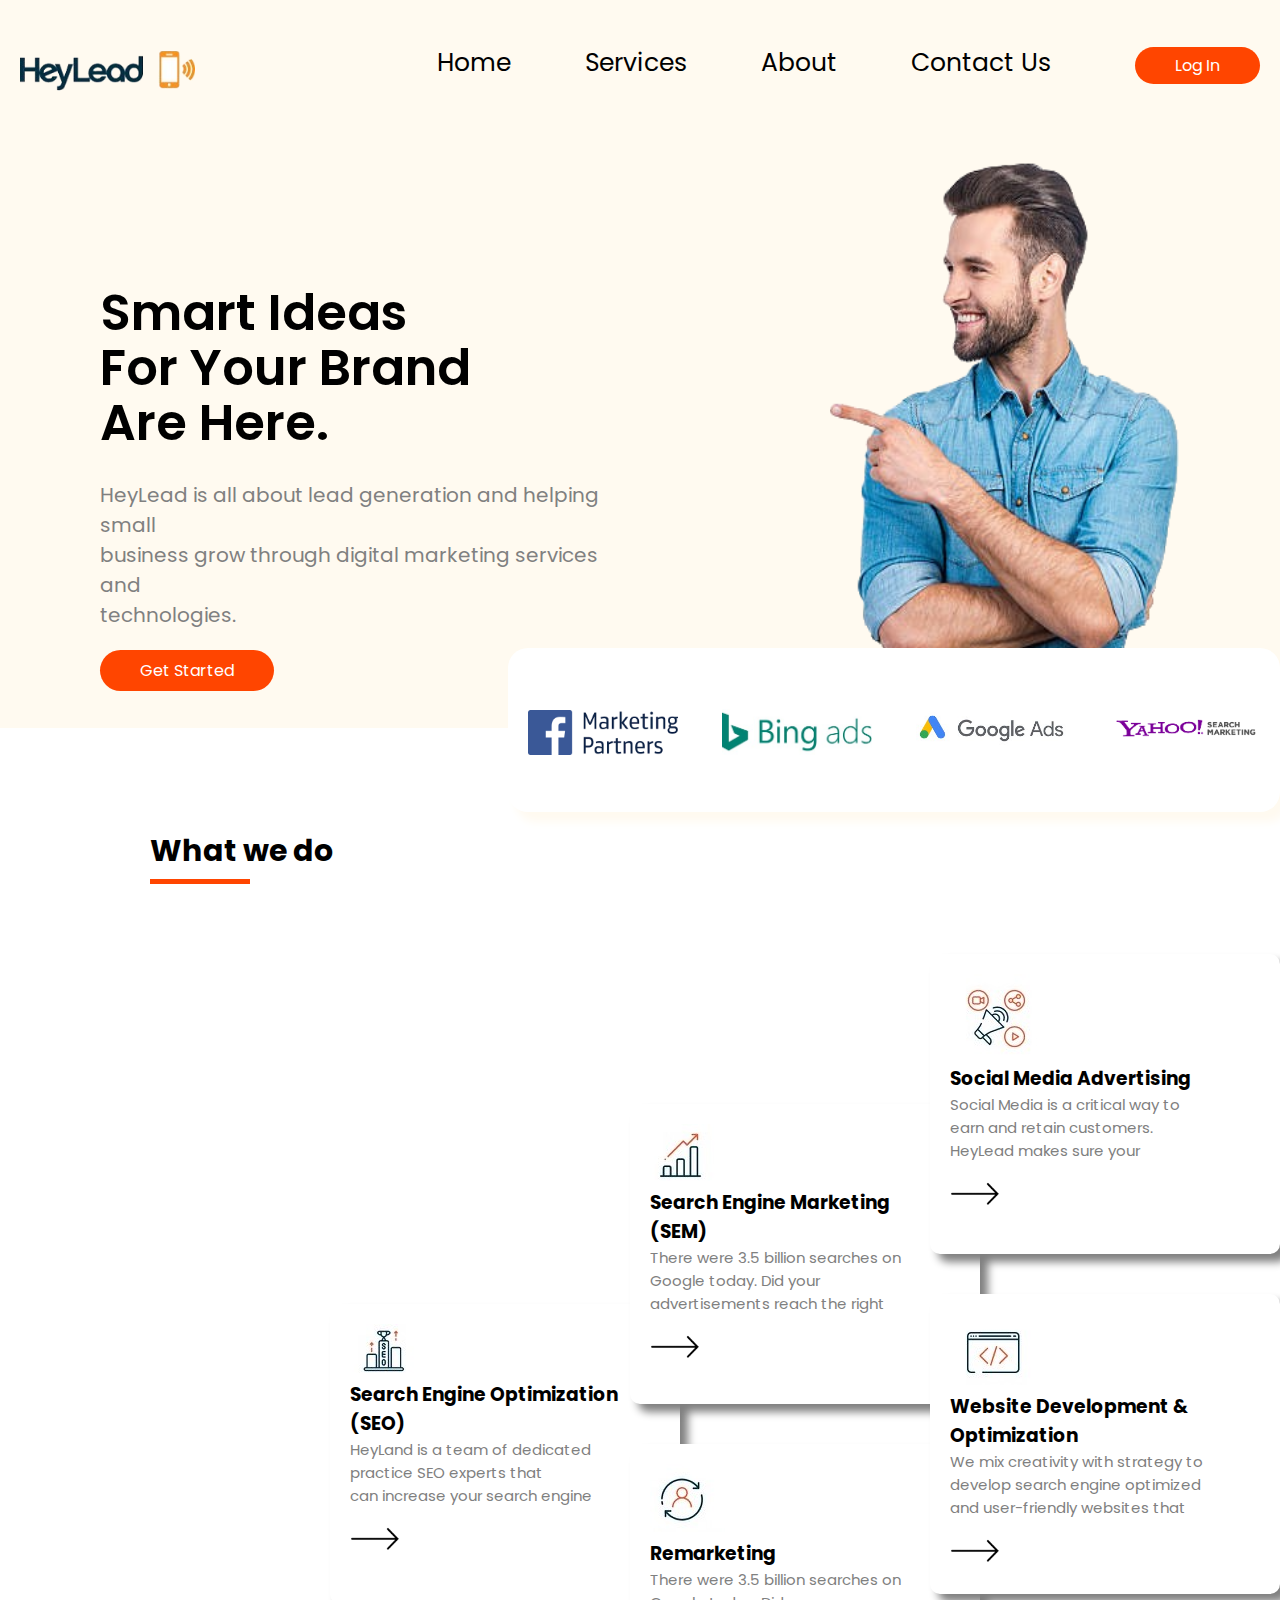
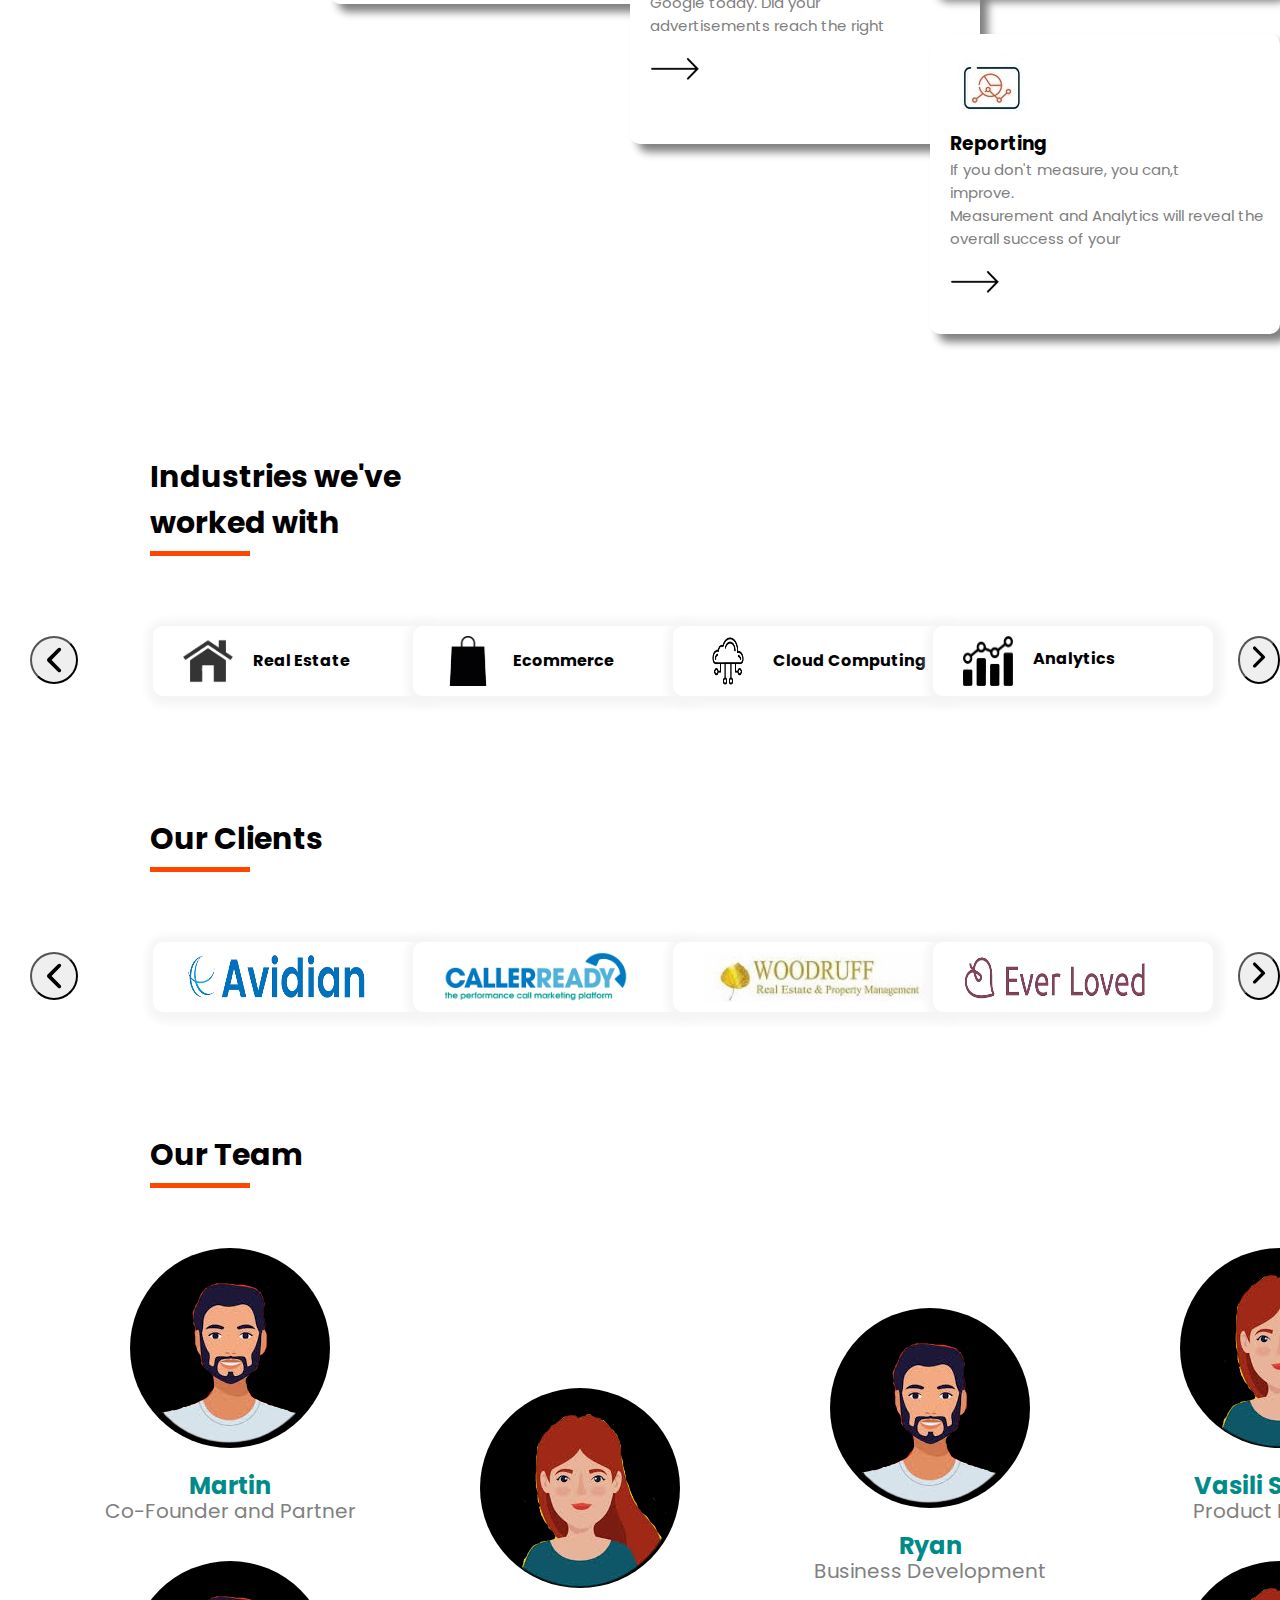
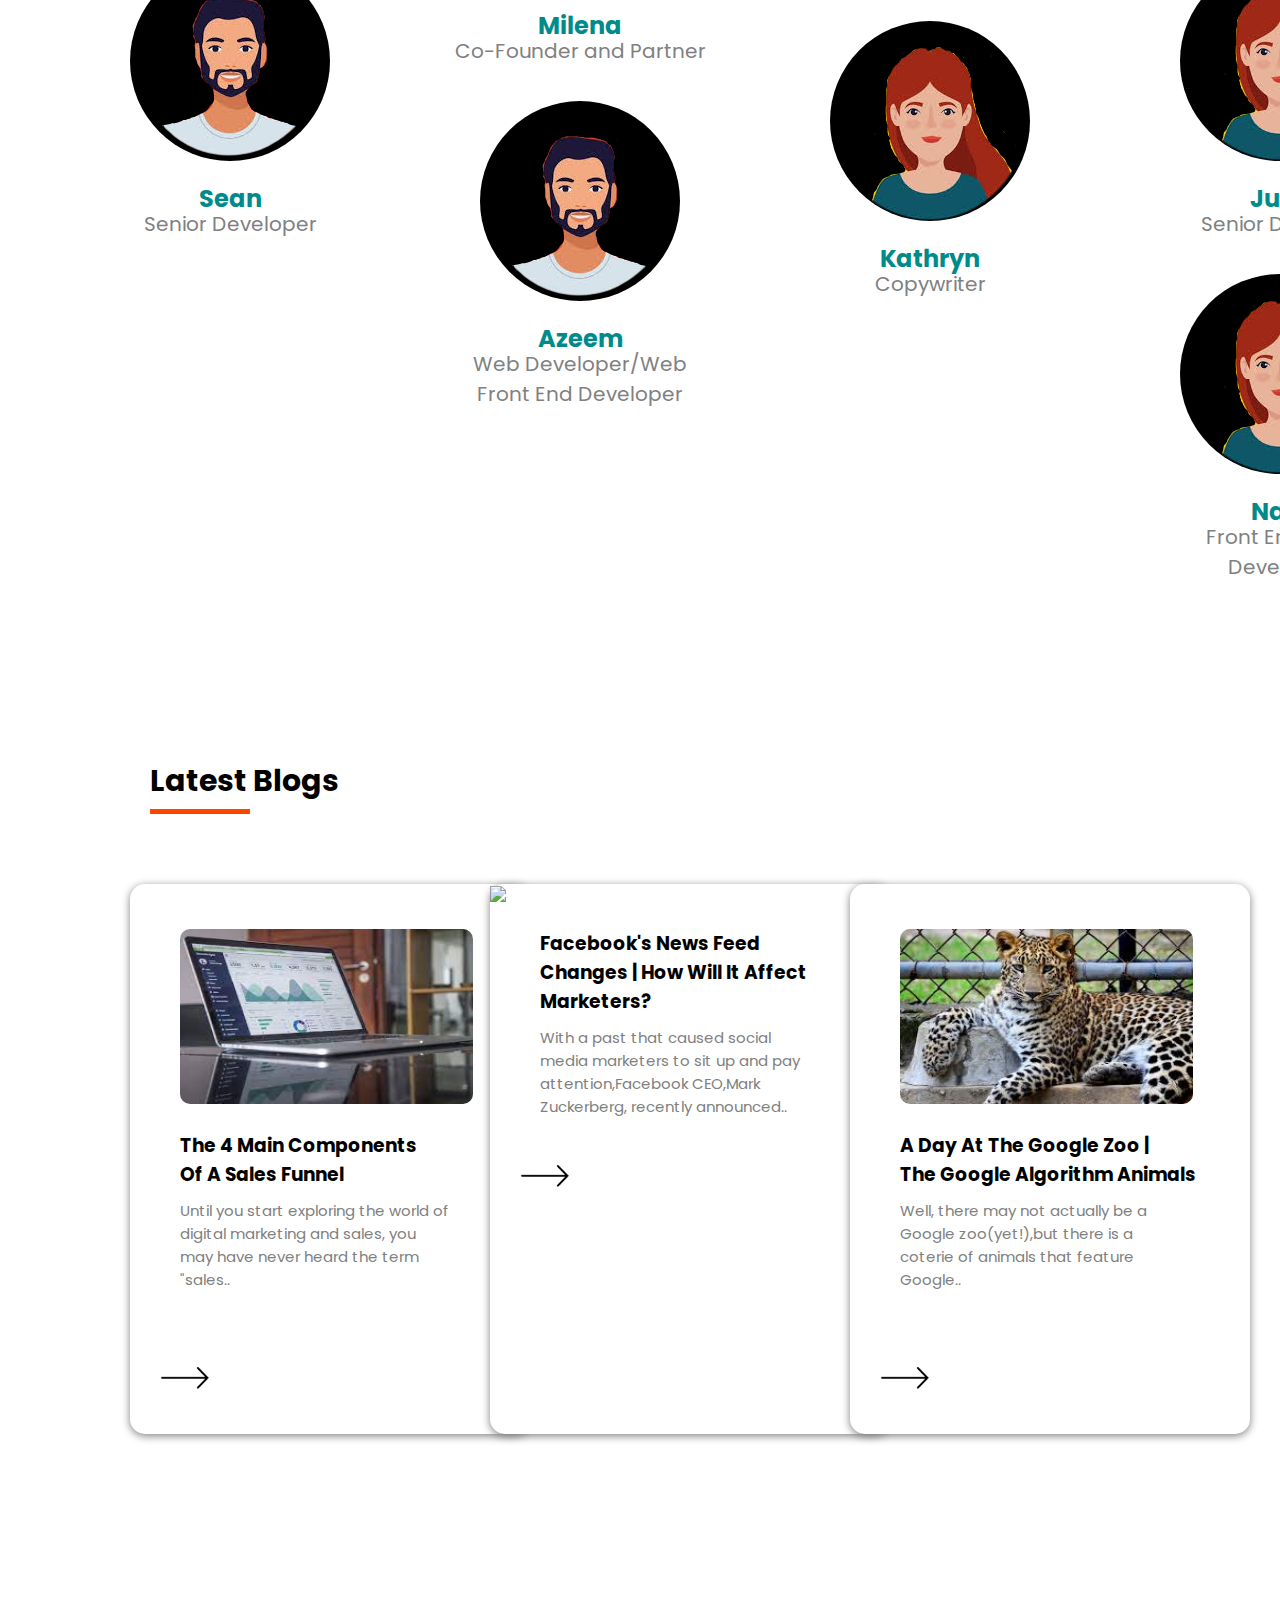
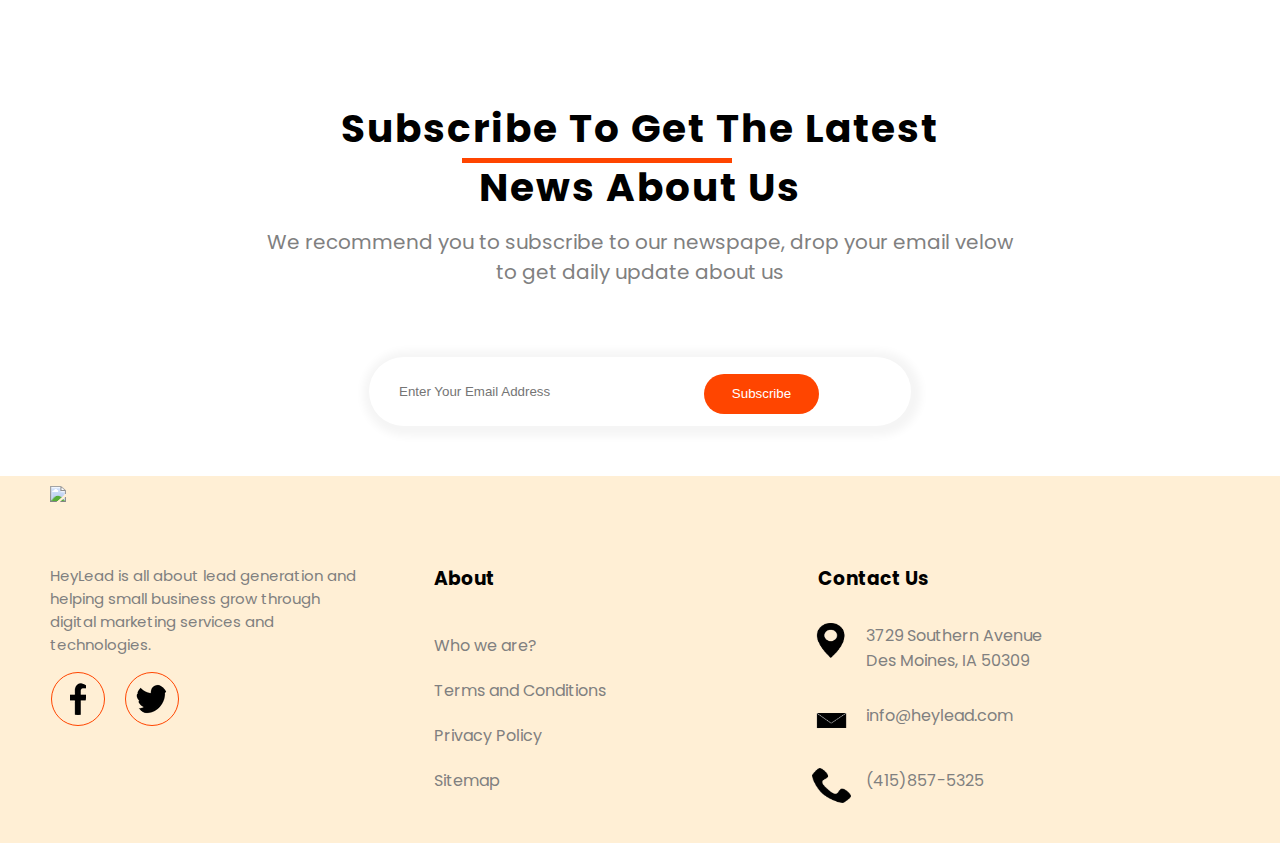
==== commit 3e0cba93: "Update index.html" ====
--- a/index.html
+++ b/index.html
@@ -10,7 +10,7 @@
 <body>
    <div class="container">    
      <div class="header">
-        <img src="download1.png"class="logo" width="175px">
+        <img src="images/download1.png"class="logo" width="175px">
           <nav>
               <ul>
                <li><a href="index.html" id="home">Home</a></li>
@@ -28,16 +28,16 @@
            <a href="" class="btn1">Get Started</a>
        </div>
        <div class="imgbox">
-         <img src="man1.png" width="620px" height="580px">
+         <img src="images/man1.png" width="620px" height="580px">
        </div>
     </div>
    </div>
     <div class="over-con">
         <ul class="ads">
-            <li><a href="#"><img src="fb.png"></a></li>
-            <li><a href="#"><img src="bing1.jpg"></a></li>
-            <li><a href="#"><img src="google1.jpg"></a></li>
-            <li><a href="#"><img src="yahoo1.png"></a></li>
+            <li><a href="#"><img src="images/fb.png"></a></li>
+            <li><a href="#"><img src="images/bing1.jpg"></a></li>
+            <li><a href="#"><img src="images/google1.jpg"></a></li>
+            <li><a href="#"><img src="images/yahoo1.png"></a></li>
         </ul>
     </div>
 <div class="container1">
@@ -46,47 +46,47 @@
      <div class="col-md-4">
         <div class="rud">
          <div class="col-lg-4 item">
-             <img src="heylead%20webpage%20update%202%20(2).jpg">
+             <img src="images/heylead%20webpage%20update%202%20(2).jpg">
              <h3>Search Engine Optimization<br>(SEO)</h3>
              <p>HeyLand is a team of dedicated<br>practice SEO experts that<br>can increase your search engine</p>
-             <a href="#"><img src="arrow.png" width="50px"></a>
+             <a href="#"><img src="images/arrow.png" width="50px"></a>
          </div>
          </div>
      </div> 
      <div class="col-md-4">
          <div class="rud1">
             <div class="col-lg-4 item">
-             <img src="heylead%20webpage%20update%202%20(1).jpg">
+             <img src="images/heylead%20webpage%20update%202%20(1).jpg">
              <h3>Search Engine Marketing<br>(SEM)</h3>
              <p>There were 3.5 billion searches on<br>Google today. Did your<br>advertisements reach the right</p>
-             <a href="#"><img src="arrow.png" width="50px"></a>
-         </div>
-            <div class="col-lg-4 item">
-             <img src="heylead%20webpage%20update%202%20(3).jpg">
+             <a href="#"><img src="images/arrow.png" width="50px"></a>
+         </div>
+            <div class="col-lg-4 item">
+             <img src="images/heylead%20webpage%20update%202%20(3).jpg">
              <h3>Remarketing</h3>
             <p>There were 3.5 billion searches on<br>Google today. Did your<br>advertisements reach the right</p>
-             <a href="#"><img src="arrow.png" width="50px"></a>
+             <a href="#"><img src="images/arrow.png" width="50px"></a>
          </div>
          </div>
      </div> 
      <div class="col-md-4">
             <div class="col-lg-4 item">
-             <img src="heylead%20webpage%20update%202%20(4).jpg">
+             <img src="images/heylead%20webpage%20update%202%20(4).jpg">
              <h3>Social Media Advertising</h3>
              <p>Social Media is a critical way to<br>earn and retain customers.<br>HeyLead makes sure your</p>
-             <a href="#"><img src="arrow.png" width="50px"></a>
-         </div>
-            <div class="col-lg-4 item">
-             <img src="heylead%20webpage%20update%202%20(5).jpg">
+             <a href="#"><img src="images/arrow.png" width="50px"></a>
+         </div>
+            <div class="col-lg-4 item">
+             <img src="images/heylead%20webpage%20update%202%20(5).jpg">
              <h3>Website Development &<br>Optimization</h3>
              <p>We mix creativity with strategy to<br>develop search engine optimized<br>and user-friendly websites that</p>
-             <a href="#"><img src="arrow.png" width="50px"></a>
-         </div>
-            <div class="col-lg-4 item">
-             <img src="6.jpg">
+             <a href="#"><img src="images/arrow.png" width="50px"></a>
+         </div>
+            <div class="col-lg-4 item">
+             <img src="images/6.jpg">
              <h3>Reporting</h3>
              <p>If you don't measure, you can,t<br>improve.<br>Measurement and Analytics will reveal the overall success of your</p>
-             <a href="#"><img src="arrow.png" width="50px"></a>
+             <a href="#"><img src="images/arrow.png" width="50px"></a>
          </div>         
      </div>       
  </div>  
@@ -102,22 +102,22 @@
           </button>
          <div class="col-md-2">
             <div class="item-1">
-             <img src="hut.png"><h2>Real Estate</h2>
-            </div>
-          </div> 
-            <div class="col-md-2">
-            <div class="item-1">
-             <img src="bag.png"><h2>Ecommerce</h2>
-            </div>
-          </div> 
-            <div class="col-md-2">
-            <div class="item-1">
-             <img src="cloud.png"><h2>Cloud Computing</h2>
+             <img src="images/hut.png"><h2>Real Estate</h2>
+            </div>
+          </div> 
+            <div class="col-md-2">
+            <div class="item-1">
+             <img src="images/bag.png"><h2>Ecommerce</h2>
+            </div>
+          </div> 
+            <div class="col-md-2">
+            <div class="item-1">
+             <img src="images/cloud.png"><h2>Cloud Computing</h2>
             </div>
           </div>  
             <div class="col-md-2">
             <div class="item-1">
-             <a href="#"><img src="analytics.png"><h2>Analytics</h2></a>
+             <a href="#"><img src="images/analytics.png"><h2>Analytics</h2></a>
             </div>
           </div> 
          <button class="btn-next" type="button" data-bs-target="#carouselExampleControls" data-bs-slide="next">
@@ -140,22 +140,22 @@
           </button>
          <div class="col-md-2">
             <div class="item-1">
-             <img style="width: 185px;"src="avidian.png">
-            </div>
-          </div> 
-            <div class="col-md-2">
-            <div class="item-1">
-             <img style="width: 185px;" src="calleready.png">
-            </div>
-          </div> 
-            <div class="col-md-2">
-            <div class="item-1">
-             <img style="width: 235px;" src="woodruff.jpg">
+             <img style="width: 185px;"src="images/avidian.png">
+            </div>
+          </div> 
+            <div class="col-md-2">
+            <div class="item-1">
+             <img style="width: 185px;" src="images/calleready.png">
+            </div>
+          </div> 
+            <div class="col-md-2">
+            <div class="item-1">
+             <img style="width: 235px;" src="images/woodruff.jpg">
             </div>
           </div>  
             <div class="col-md-2">
             <div class="item-1">
-             <img style="width: 185px;" src="everloved.png">
+             <img style="width: 185px;" src="images/everloved.png">
             </div>
           </div> 
          <button class="btn-next" type="button" data-bs-target="#carouselExampleControls" data-bs-slide="next">
@@ -172,12 +172,12 @@
     <div class="row2">   
         <div class="col-md-3">
            <div class="col-lg-4 item1">
-             <img src="av3-new.png">
+             <img src="images/av3-new.png">
             </div>
             <h2 style="color: darkcyan; text-align: center;">Martin</h2>
             <p  style="text-align: center;">Co-Founder and Partner</p>
          <div class="col-lg-4 item1">
-             <img src="av3-new.png">
+             <img src="images/av3-new.png">
         </div>
             <h2 style="color: darkcyan; text-align: center;">Sean</h2>
             <p  style="text-align: center;">Senior Developer</p>
@@ -185,12 +185,12 @@
         <div class="col-md-3">
             <div class="cl1">
            <div class="col-lg-4 item1">
-             <img src="av1-new.png">
+             <img src="images/av1-new.png">
          </div>
             <h2 style="color: darkcyan; text-align: center;">Milena</h2>
             <p  style="text-align: center;">Co-Founder and Partner</p>
          <div class="col-lg-4 item1">
-             <img src="av3-new.png">
+             <img src="images/av3-new.png">
          </div>
          <h2 style="color: darkcyan; text-align: center;">Azeem</h2>
             <p  style="text-align: center;">Web Developer/Web<br>Front End Developer</p>
@@ -199,12 +199,12 @@
         <div class="col-md-3">
             <div class="cl2">
            <div class="col-lg-4 item1">
-             <img src="av3-new.png">
+             <img src="images/av3-new.png">
          </div>
          <h2 style="color: darkcyan; text-align: center;">Ryan</h2>
             <p  style="text-align: center;">Business Development</p>
          <div class="col-lg-4 item1">
-             <img src="av1-new.png">
+             <img src="images/av1-new.png">
          </div>
             <h2 style="color: darkcyan; text-align: center;">Kathryn</h2>
             <p  style="text-align: center;">Copywriter</p>
@@ -212,17 +212,17 @@
         </div>
         <div class="col-md-3">
            <div class="col-lg-4 item1">
-             <img src="av1-new.png">
+             <img src="images/av1-new.png">
          </div>
          <h2 style="color: darkcyan; text-align: center;">Vasili Savitski</h2>
             <p  style="text-align: center;">Product Designer</p>
          <div class="col-lg-4 item1">
-             <img src="av1-new.png">
+             <img src="images/av1-new.png">
          </div>
          <h2 style="color: darkcyan; text-align: center;">Julia</h2>
             <p  style="text-align: center;">Senior Designer</p>
         <div class="col-lg-4 item1">
-             <img src="av1-new.png">
+             <img src="images/av1-new.png">
          </div>
         <h2 style="color: darkcyan; text-align: center;">Nani</h2>
             <p  style="text-align: center;">Front End Web<br>Developer</p>
@@ -235,32 +235,32 @@
   <div class="row3">
       <div class="col-md-4">
          <div class="col-lg-4 item2">
-             <img class="img1" src="laptop.jpg">
+             <img class="img1" src="images/laptop.jpg">
              <div class="cont">
              <h3>The 4 Main Components<br>Of A Sales Funnel</h3>
              <p>Until you start exploring the world of<br>digital marketing and sales, you<br>may have never heard the term<br>"sales..</p>
              </div>
-             <a href="#"><img  src="arrow.png" width="50px"></a>
+             <a href="#"><img  src="images/arrow.png" width="50px"></a>
          </div>
          </div>
     <div class="col-md-4">
          <div class="col-lg-4 item2">
-             <img class="img1" src="facebook1.jpg">
+             <img class="images/img1" src="facebook1.jpg">
              <div class="cont">             
              <h3>Facebook's News Feed<br>Changes | How Will It Affect<br>Marketers?</h3>
              <p>With a past that caused social<br>media marketers to sit up and pay<br>attention,Facebook CEO,Mark<br>Zuckerberg, recently announced..</p>
              </div>
-             <a href="#"><img src="arrow.png" width="50px"></a>
+             <a href="#"><img src="images/arrow.png" width="50px"></a>
          </div>
          </div>
     <div class="col-md-4">
          <div class="col-lg-4 item2">
-             <img class="img1" src="animal.jpg">
+             <img class="img1" src="images/animal.jpg">
              <div class="cont">
              <h3>A Day At The Google Zoo |<br>The Google Algorithm Animals</h3>
              <p>Well, there may not actually be a<br>Google zoo(yet!),but there is a<br>coterie of animals that feature<br>Google..</p>
              </div>
-                 <a href="#"><img src="arrow.png" width="50px"></a>
+                 <a href="#"><img src="images/arrow.png" width="50px"></a>
         </div>
          </div>
      </div> 
@@ -281,8 +281,8 @@
       <div class="col-md-4">
           <p>HeyLead is all about lead generation and<br>helping small business grow through<br>digital marketing services and<br>technologies.</p>
           <div class="soc-img">
-          <a  href="#"><img class="social" src="facebook.png"></a>
-          <a  href="#"><img class="social" src="twitter.png"></a>
+          <a  href="#"><img class="social" src="images/facebook.png"></a>
+          <a  href="#"><img class="social" src="images/twitter.png"></a>
         </div>
       </div>
       <div class="col-md-4">
@@ -297,13 +297,13 @@
       <div class="col-md-4" style="margin-bottom: 40px;">
           <h3>Contact Us</h3>
           <div class="c1">
-          <img src="loc.png"><a href="#">3729 Southern Avenue<br>Des Moines, IA 50309</a>
+          <img src="images/loc.png"><a href="#">3729 Southern Avenue<br>Des Moines, IA 50309</a>
           </div>
           <div class="c1">
-          <img src="msg.png"><a href="#">info@heylead.com</a>
+          <img src="images/msg.png"><a href="#">info@heylead.com</a>
           </div>
           <div class="c1">
-          <img src="call.png"><a href="#">(415)857-5325</a>
+          <img src="images/call.png"><a href="#">(415)857-5325</a>
           </div>
       </div>
     </div>
